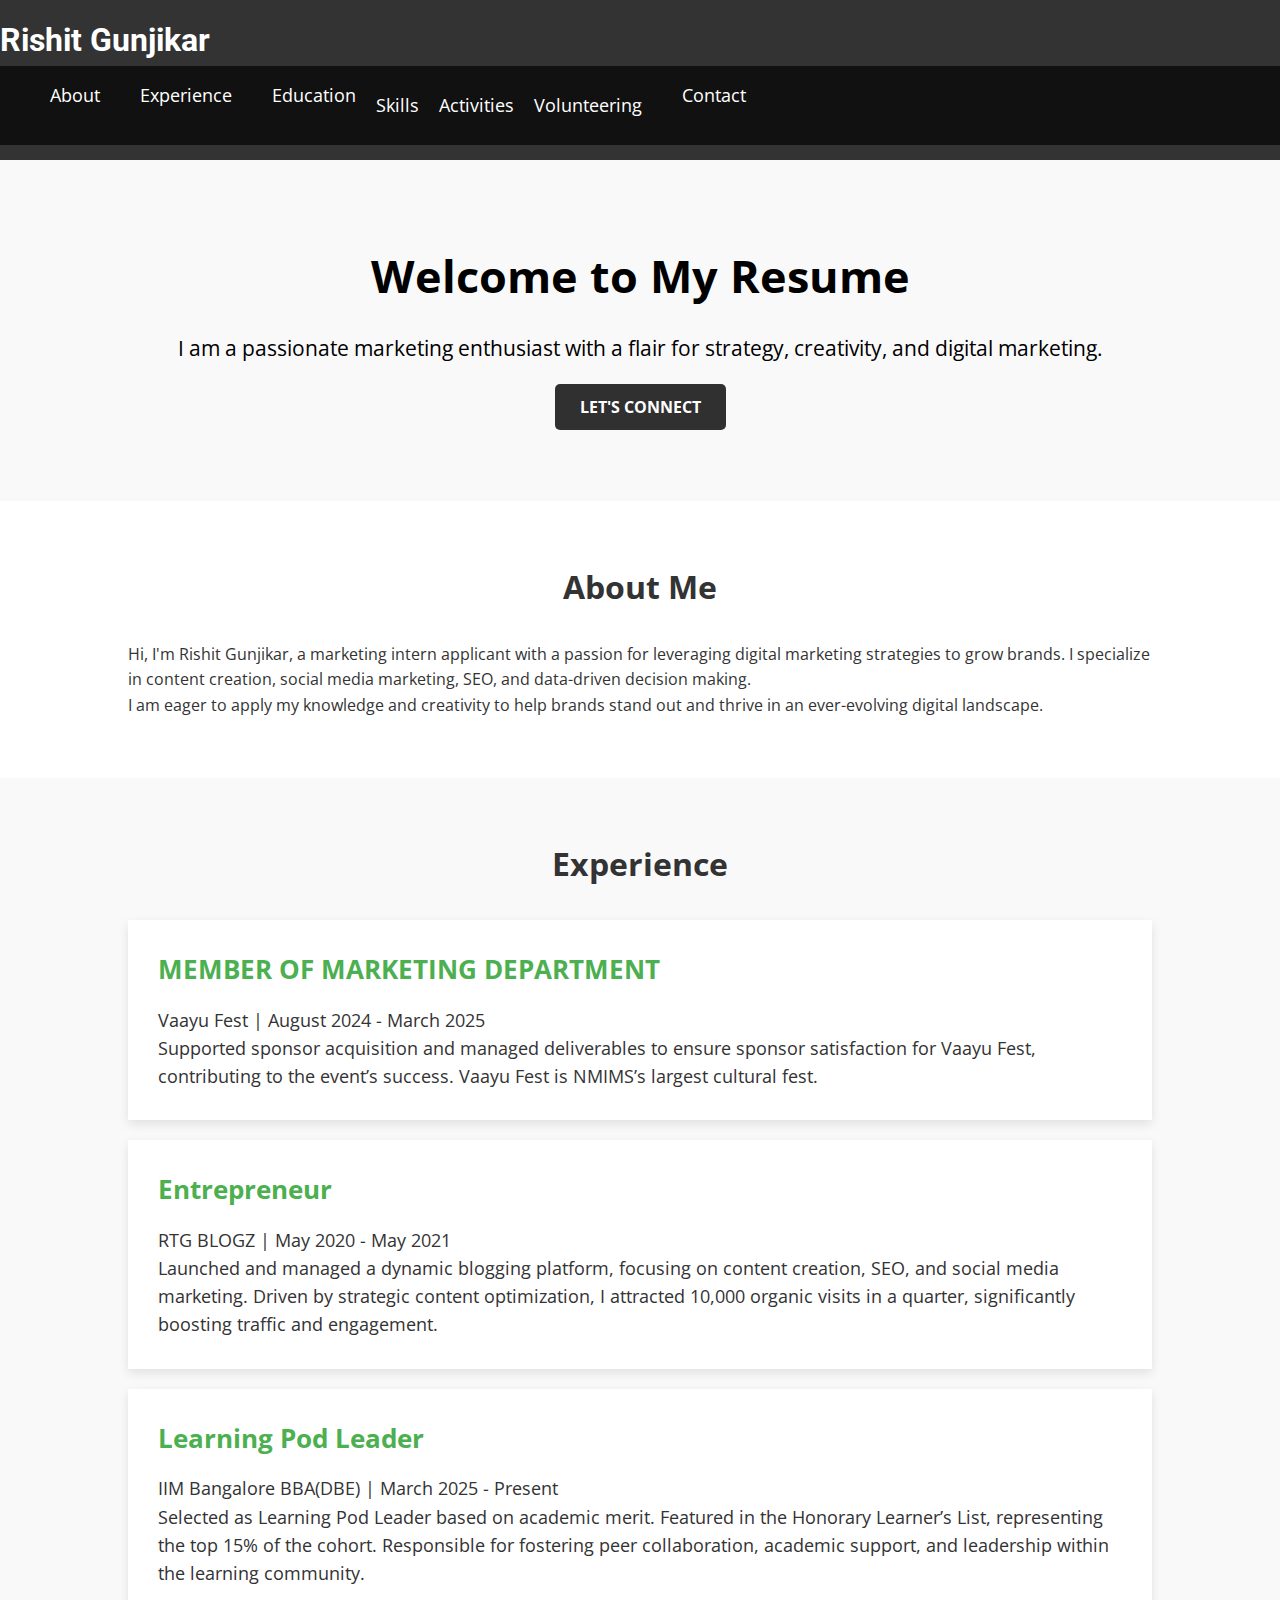
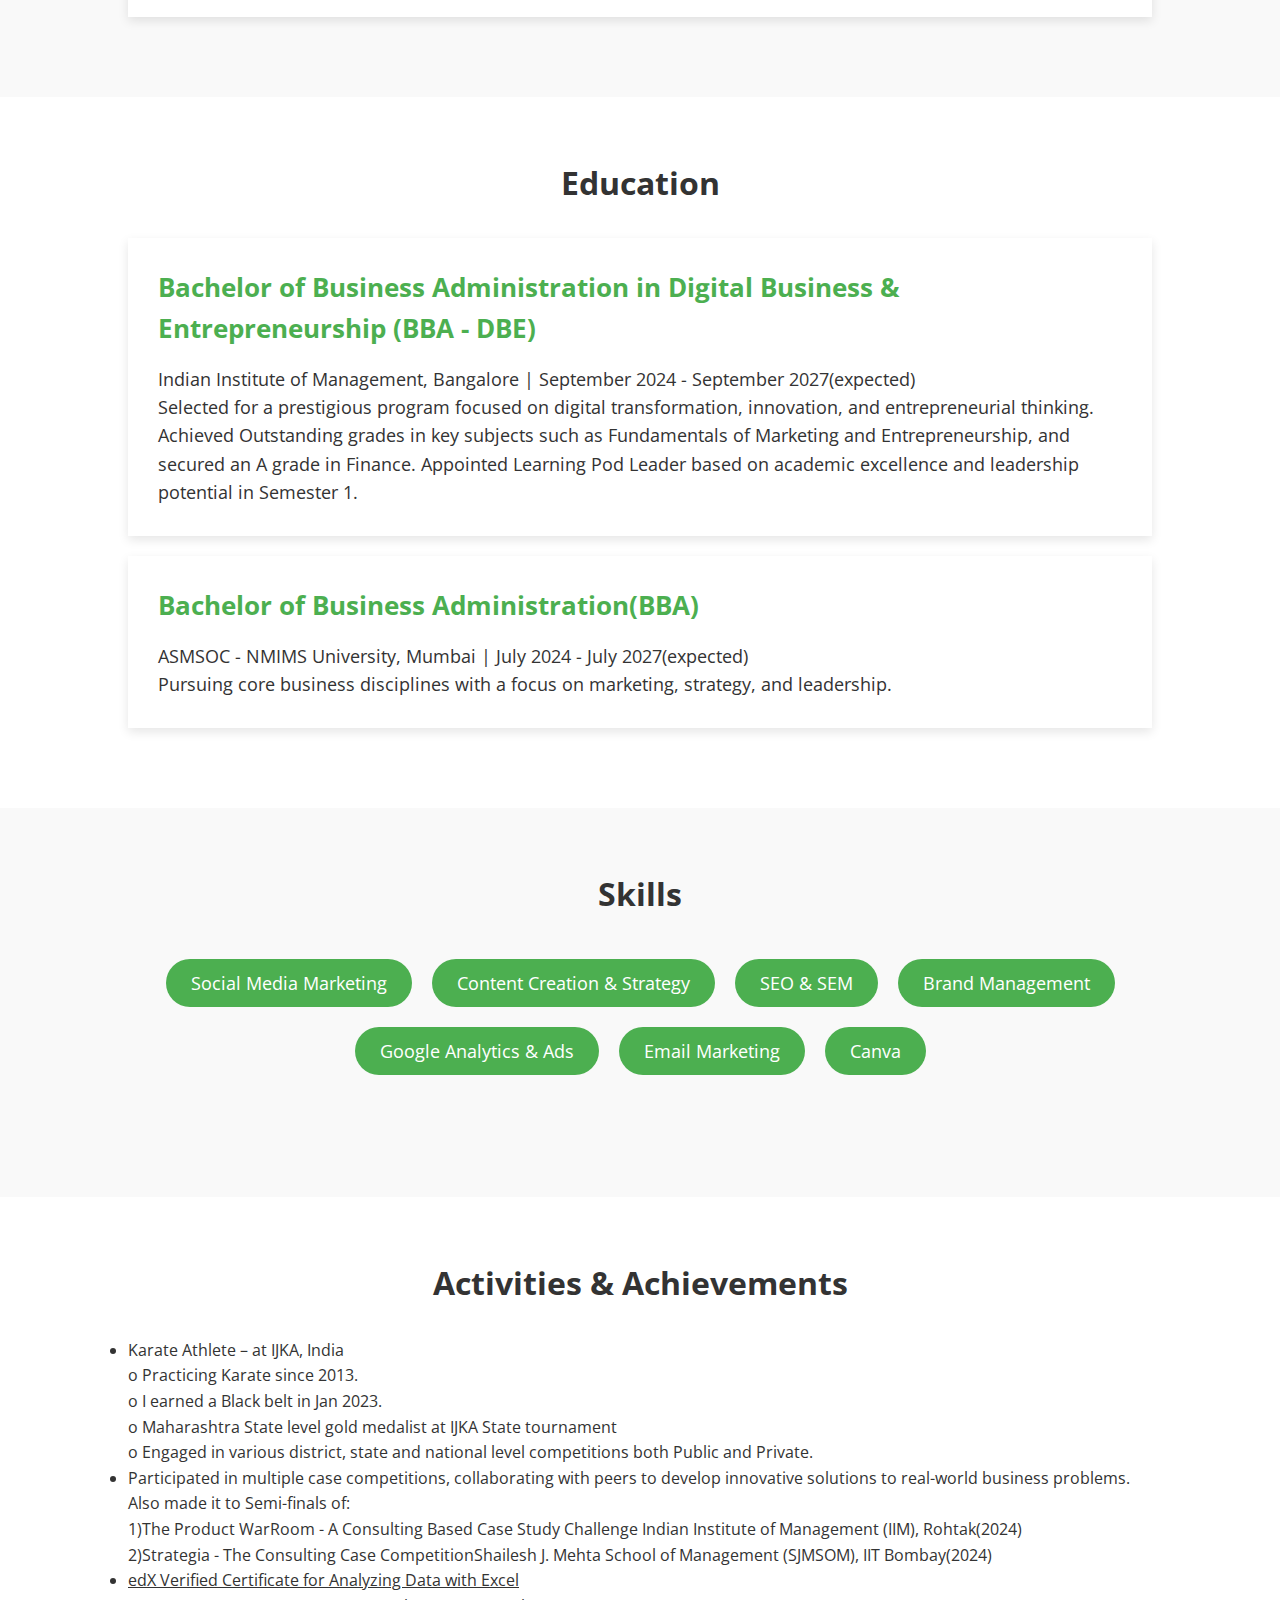
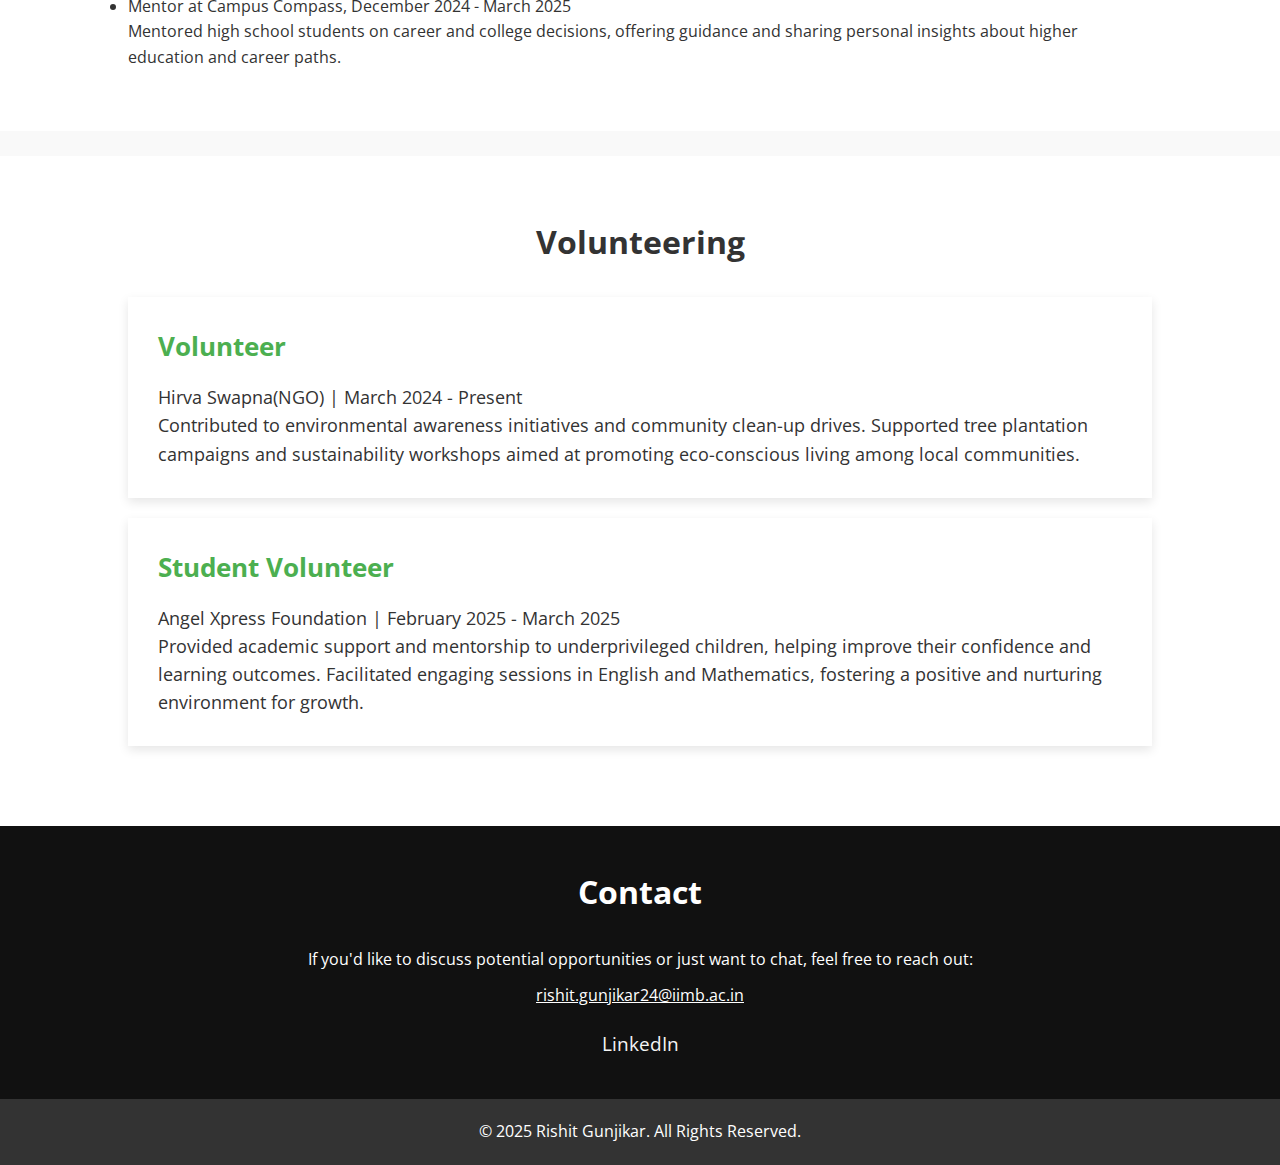
==== index.html @ afe894a4 "Update index.html" ====
<!DOCTYPE html>
<html lang="en">
<head>
    <meta charset="UTF-8">
    <meta name="viewport" content="width=device-width, initial-scale=1.0">
    <title>Rishit Gunjikar - Marketing Intern Applicant</title>
    <link href="https://fonts.googleapis.com/css2?family=Roboto:wght@700&family=Open+Sans:wght@400&display=swap" rel="stylesheet">
    <link rel="stylesheet" href="styles.css">
    <meta name="description" content="A passionate and creative marketing intern applicant with a flair for innovative marketing strategies.">
</head>
<body>
 <header>
  <div class="logo">
    <h1>Rishit Gunjikar</h1>
  </div>
  <nav>
    <ul id="nav-links">
      <li><a href="#about">About</a></li>
      <li><a href="#experience">Experience</a></li>
      <li><a href="#education">Education</a></li>
<a href="#skills">Skills</a>
                <a href="#activities">Activities</a>
                <a href="#volunteering">Volunteering</a>

      <li><a href="#contact">Contact</a></li>
    </ul>
    <div class="hamburger-menu" id="hamburger-icon">
      <span>&#9776;</span> <!-- Hamburger icon -->
    </div>
  </nav>
</header>




    <section id="hero">
        <div class="hero-content">
            <h2>Welcome to My Resume</h2>
            <p>I am a passionate marketing enthusiast with a flair for strategy, creativity, and digital marketing.</p>
            <a href="#contact" class="cta-btn">Let's Connect</a>
        </div>
    </section>

    <section id="about">
        <div class="container">
            <h2>About Me</h2>
            <p>
                Hi, I'm Rishit Gunjikar, a marketing intern applicant with a passion for leveraging digital marketing strategies to grow brands. I specialize in content creation, social media marketing, SEO, and data-driven decision making.
            </p>
            <p>
                I am eager to apply my knowledge and creativity to help brands stand out and thrive in an ever-evolving digital landscape.
            </p>
        </div>
    </section>

    <section id="experience">
        <div class="container">
            <h2>Experience</h2>
            <div class="card">
                <h3>MEMBER OF MARKETING DEPARTMENT</h3>
                <p>Vaayu Fest | August 2024 - March 2025</p>
                <p>
                    Supported sponsor acquisition and managed deliverables to ensure sponsor satisfaction for Vaayu Fest, contributing to the event’s success. Vaayu Fest is NMIMS’s largest cultural fest.
                </p>
            </div>
            <div class="card">
                <h3>Entrepreneur</h3>
                <p>RTG BLOGZ | May 2020 - May 2021</p>
                <p>
                   Launched and managed a dynamic blogging platform, focusing on content creation, SEO, and social media marketing. Driven by strategic content optimization, I attracted 10,000 organic visits in a quarter, significantly boosting traffic and engagement.
                </p>
            </div>
            <div class="card">
                <h3>Learning Pod Leader</h3>
                <p>IIM Bangalore BBA(DBE) | March 2025 - Present</p>
                <p>
                    Selected as Learning Pod Leader based on academic merit. Featured in the Honorary Learner’s List, representing the top 15% of the cohort. Responsible for fostering peer collaboration, academic support, and leadership within the learning community.
                </p>
            </div>
        </div>
    </section>

    <section id="education">
        <div class="container">
            <h2>Education</h2>
            <div class="card">
                <h3>Bachelor of Business Administration in Digital Business & Entrepreneurship (BBA - DBE)</h3>
                <p>Indian Institute of Management, Bangalore | September 2024 - September 2027(expected)</p>
                <p>Selected for a prestigious program focused on digital transformation, innovation, and entrepreneurial thinking. Achieved Outstanding grades in key subjects such as Fundamentals of Marketing and Entrepreneurship, and secured an A grade in Finance. Appointed Learning Pod Leader based on academic excellence and leadership potential in Semester 1.</p>
            </div>
            <div class="card">
                <h3>Bachelor of Business Administration(BBA)</h3>
                <p>ASMSOC - NMIMS University, Mumbai | July 2024 - July 2027(expected)</p>
                <p>Pursuing core business disciplines with a focus on marketing, strategy, and leadership.</p>
            </div>
        </div>
    </section>

    <section id="skills">
        <div class="container">
            <h2>Skills</h2>
            <ul>
                <li>Social Media Marketing</li>
                <li>Content Creation & Strategy</li>
                <li>SEO & SEM</li>
                <li>Brand Management</li>
                <li>Google Analytics & Ads</li>
                <li>Email Marketing</li>
                <li>Canva</li>
            </ul>
        </div>
    </section>
<BR>
<br>
    <section id="activities">
        <div class="container">
            <h2>Activities & Achievements</h2>
            <ul>
                <li>
	Karate Athlete – at IJKA, India<BR>
o	Practicing Karate since 2013.<BR>
o	I earned a Black belt in Jan 2023.<BR>
o	Maharashtra State level gold medalist at IJKA State tournament<BR>
o	Engaged in various district, state and national level competitions both Public and Private.<BR>
</li>
                <li>
Participated in multiple case competitions, collaborating with peers to develop innovative solutions to real-world business problems. Also made it to Semi-finals of:<br>
1)The Product WarRoom - A Consulting Based Case Study Challenge Indian Institute of Management (IIM), Rohtak(2024)<br>
2)Strategia - The Consulting Case CompetitionShailesh J. Mehta School of Management (SJMSOM), IIT Bombay(2024)<br>

</li>
                <li><u><a href="https://courses.edx.org/certificates/569cf0d1207a432781a00d6f2a64f81c">
edX Verified Certificate for Analyzing Data with Excel</a></u></li>
                <li>Mentor at Campus Compass, December 2024 - March 2025<br>
Mentored high school students on career and college decisions, offering guidance and sharing personal insights about higher education and career paths.</li>
            </ul>
        </div>
    </section>
<BR>
    <section id="volunteering">
        <div class="container">
            <h2>Volunteering</h2>
            <div class="card">
                <h3>Volunteer</h3>
                <p>Hirva Swapna(NGO) | March 2024 - Present</p>
                <p>
Contributed to environmental awareness initiatives and community clean-up drives. Supported tree plantation campaigns and sustainability workshops aimed at promoting eco-conscious living among local communities.
                </p>
            </div>
            <div class="card">
                <h3>Student Volunteer</h3>
                <p>Angel Xpress Foundation | February 2025 - March 2025</p>
                <p>
                    Provided academic support and mentorship to underprivileged children, helping improve their confidence and learning outcomes. Facilitated engaging sessions in English and Mathematics, fostering a positive and nurturing environment for growth.
                </p>
            </div>
        </div>
    </section>

    <section id="contact">
        <div class="container">
            <h2>Contact</h2>
            <p>If you'd like to discuss potential opportunities or just want to chat, feel free to reach out:</p>
            <p><u><a href="mailto:rishit.gunjikar24@iimb.ac.in">rishit.gunjikar24@iimb.ac.in</a></u></p>
            <div class="social-links">
                <a href="https://in.linkedin.com/in/rishit-gunjikar-49a0b229a" target="_blank">LinkedIn</a>
            </div>
        </div>
    </section>

    <footer>
        <div class="container">
            <p>&copy; 2025 Rishit Gunjikar. All Rights Reserved.</p>
        </div>
    </footer>
</body>
</html>
<script>
  const hamburgerIcon = document.getElementById("hamburger-icon");
  const navLinks = document.getElementById("nav-links");

  hamburgerIcon.addEventListener("click", () => {
    navLinks.classList.toggle("show");
  });
</script>
---- styles.css ----
/* Global Styles */
* {
    margin: 0;
    padding: 0;
    box-sizing: border-box;
}

body {
    font-family: 'Open Sans', sans-serif;
    background-color: #f9f9f9;
    color: #333;
    line-height: 1.6;
}

a {
    color: inherit;
    text-decoration: none;
}

.container {
    width: 80%;
    margin: 0 auto;
}

/* Navbar */
header {
position: sticky;
top: 0;
    background-color: #333;
    padding: 15px 0;
    color: White;
}

header .container {
    display: flex;
    justify-content: space-between;
    align-items: center;
}

header h1 {
    font-family: 'Roboto', sans-serif;
    font-weight: 700;
    font-size: 2rem;
}

/* Base Styles for Navbar */
nav {
  display: flex;
  justify-content: space-between;
  align-items: center;
  background-color: #111; /* Dark background for the navbar */
  padding: 15px 20px;
}

nav .logo {
  font-size: 24px;
  color: white;
}

nav ul {
  display: flex;
  list-style: none;
  padding: 0;
}

nav li {
  margin-left: 20px;
}

nav a {
  color: white;
  text-decoration: none;
  font-size: 18px;
  padding: 10px;
}

/* Hide menu items on mobile by default */
nav ul {
  display: flex;
}

#hamburger-icon {
  display: none; /* Hidden by default */
  cursor: pointer;
  position: absolute; /* Position it absolutely within the nav */
  right: 20px; /* Move it to the right */
}

#hamburger-icon span {
  font-size: 30px;
  color: white;
}

/* Mobile Responsive Styles */
@media (max-width: 768px) {
  /* Hide the normal navbar on small screens */
  nav ul {
    display: none;
    width: 100%;
    text-align: center;
    flex-direction: column;
    background-color: #111; /* Dark background for the menu */
    padding-top: 10px;
    position: absolute; /* Position it absolutely to take over the full width */
    top: 60px; /* Position below the navbar */
    left: 0;
  }

  /* Show the hamburger menu icon on small screens */
  #hamburger-icon {
    display: block; /* Show the hamburger icon */
  }

  /* When the hamburger menu is clicked, show the nav items */
  nav ul.show {
    display: flex;
  }

  nav li {
    margin-left: 0; /* Remove left margin */
    margin-bottom: 10px; /* Add space between items */
  }

  nav a {
    font-size: 20px;
    padding: 15px 0; /* Better touch interaction padding */
  }
}
/* Hero Section */
#hero {
    background: url('https://via.placeholder.com/1920x600') center/cover no-repeat;
    color: black;
    text-align: center;
    padding: 80px 0;
}

#hero .hero-content h2 {
    font-size: 2.8rem;
    margin-bottom: 20px;
}

#hero .hero-content p {
    font-size: 1.3rem;
    margin-bottom: 30px;
}

.cta-btn {
    padding: 12px 25px;
    background-color: #303030;
    color: white;
    font-weight: bold;
    text-transform: uppercase;
    border-radius: 5px;
    transition: background-color 0.3s ease;
}

.cta-btn:hover {
    background-color: #45a049;
}

/* Sections */
section {
    padding: 60px 0;
    background-color: #fff;
}

section:nth-child(even) {
    background-color: #f9f9f9;
}

h2 {
    font-size: 2rem;
    text-align: center;
    margin-bottom: 30px;
}

/* Card Styles */
.card {
    background-color: #fff;
    margin: 20px 0;
    padding: 30px;
    box-shadow: 0 4px 10px rgba(0, 0, 0, 0.1);
    transition: box-shadow 0.3s ease, transform 0.3s ease;
}

.card:hover {
    box-shadow: 0 8px 15px rgba(0, 0, 0, 0.2);
    transform: translateY(-10px);
}

.card h3 {
    color: #4CAF50;
    font-size: 1.6rem;
    margin-bottom: 15px;
}

.card p {
    font-size: 1.1rem;
}

/* Skills Section */
#skills ul {
    list-style: none;
    display: flex;
    flex-wrap: wrap;
    justify-content: center;
}

#skills ul li {
    background-color: #4CAF50;
    color: white;
    padding: 10px 25px;
    margin: 10px;
    border-radius: 25px;
    font-size: 1.1rem;
    transition: transform 0.3s ease;
}

#skills ul li:hover {
    transform: scale(1.1);
}
#contact {
  background: #111;
  padding: 40px 20px;
  text-align: center;
  color: white;
}

#contact p {
  margin: 10px 0;
}

/* Social Media Links */
.social-links {
    margin-top: 20px;
}

.social-links a {
    margin: 0 15px;
    font-size: 1.2rem;
    color: #F5F5F5;
    transition: color 0.3s ease;
}

.social-links a:hover {
    color: #4CAF50;
}

/* Footer */
footer {
    background-color: #333;
    color: white;
    text-align: center;
    padding: 20px;
}
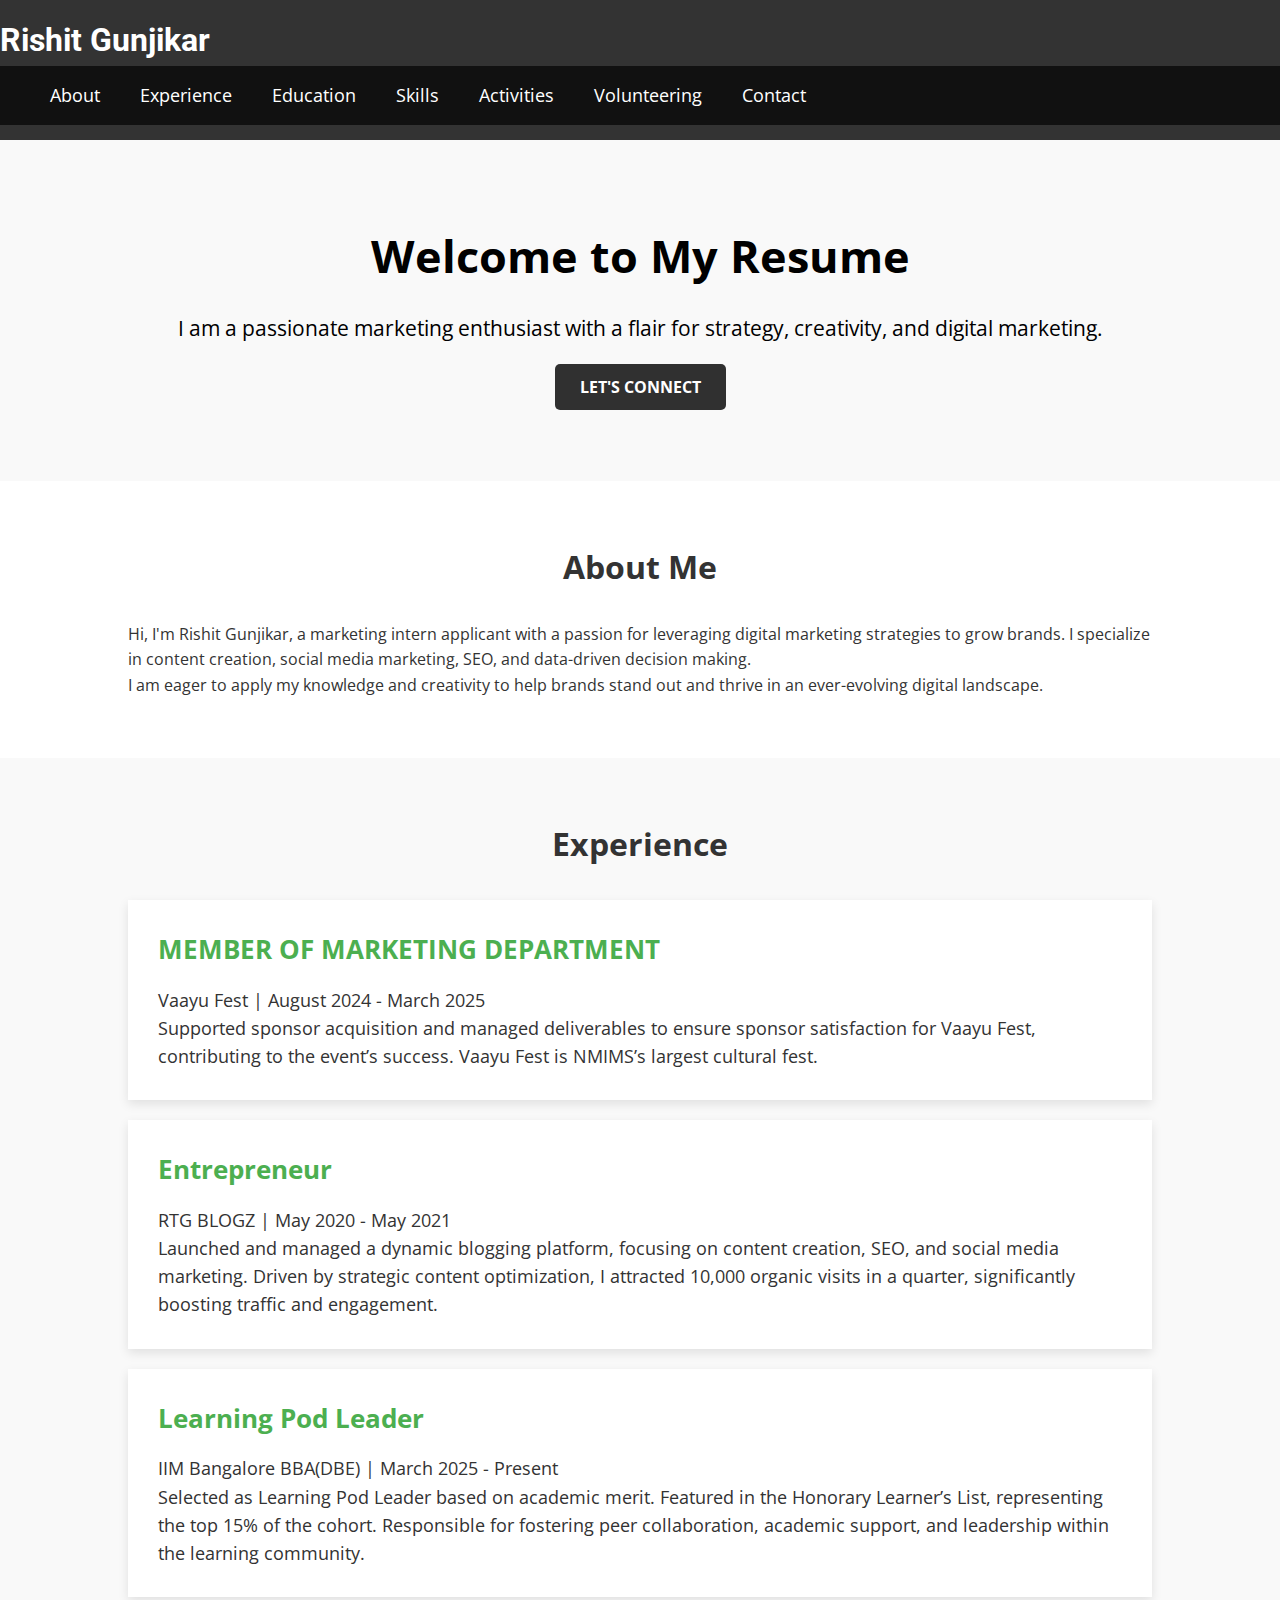
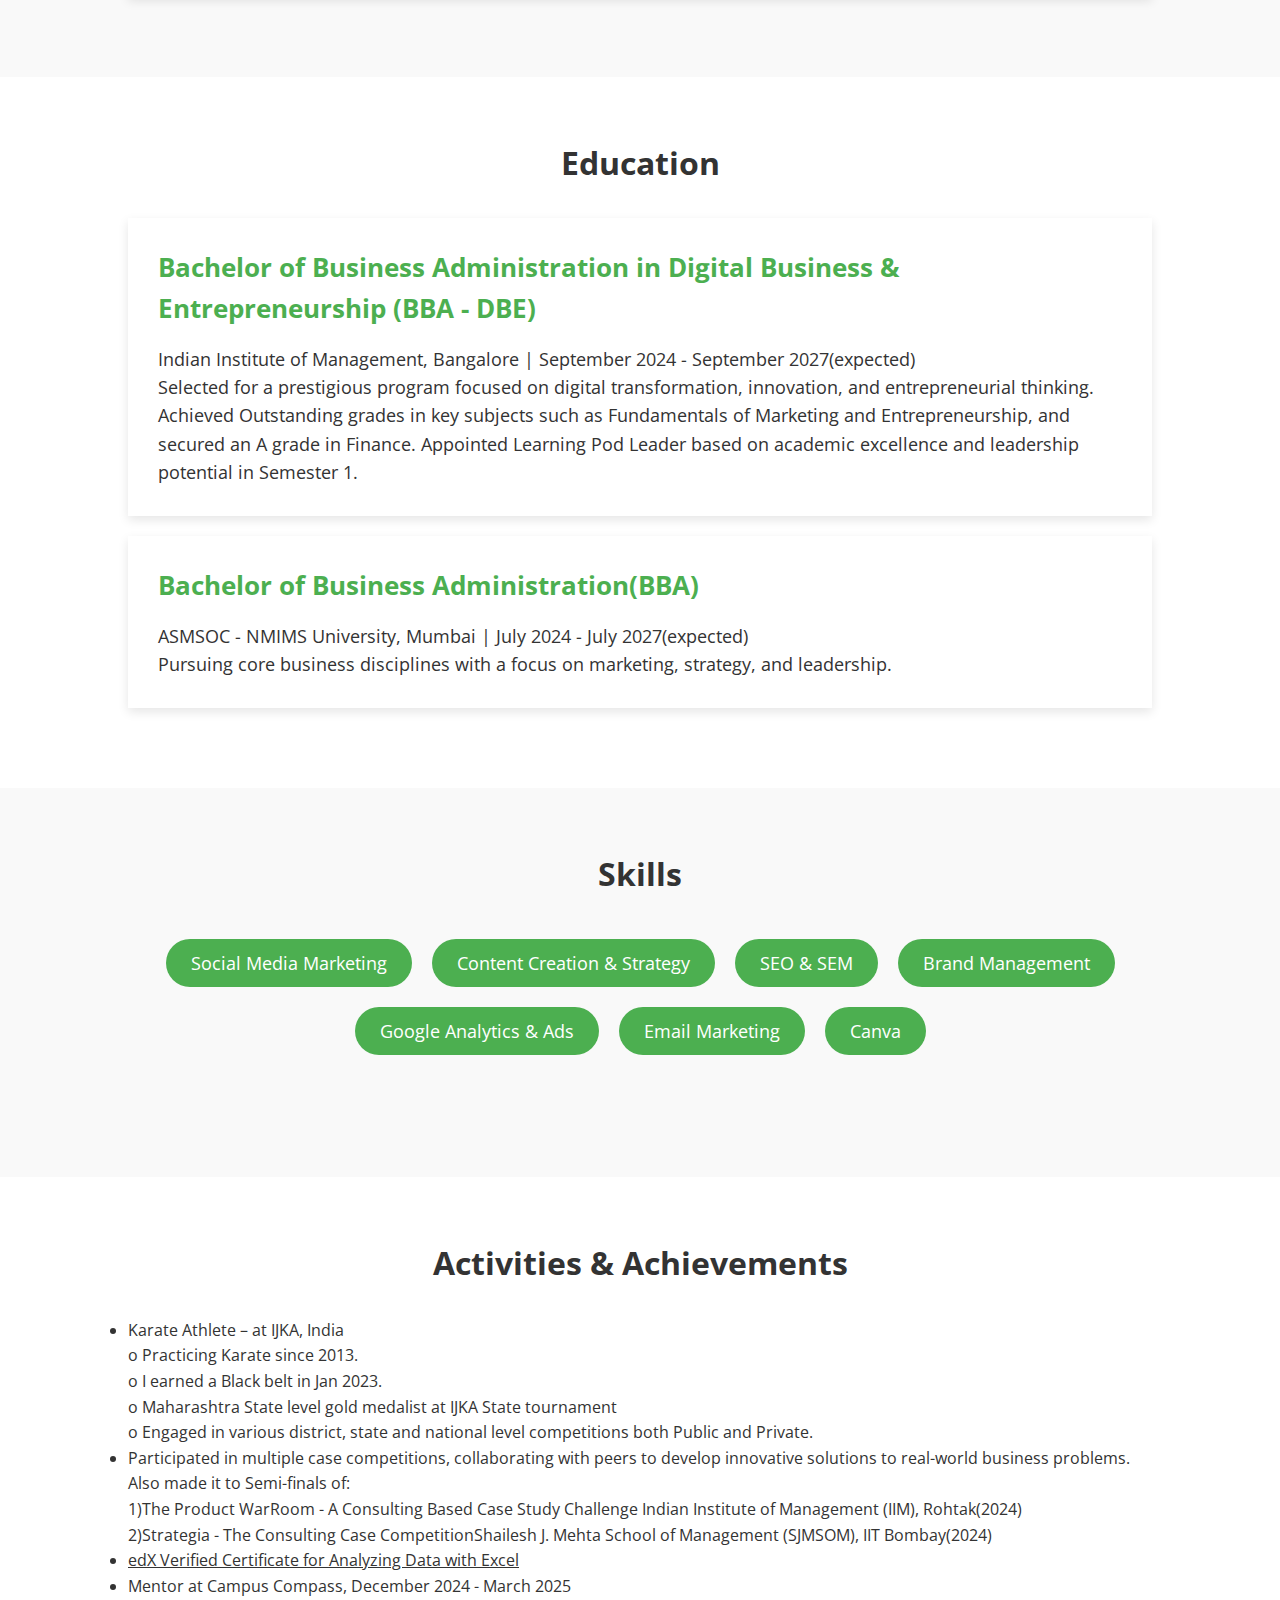
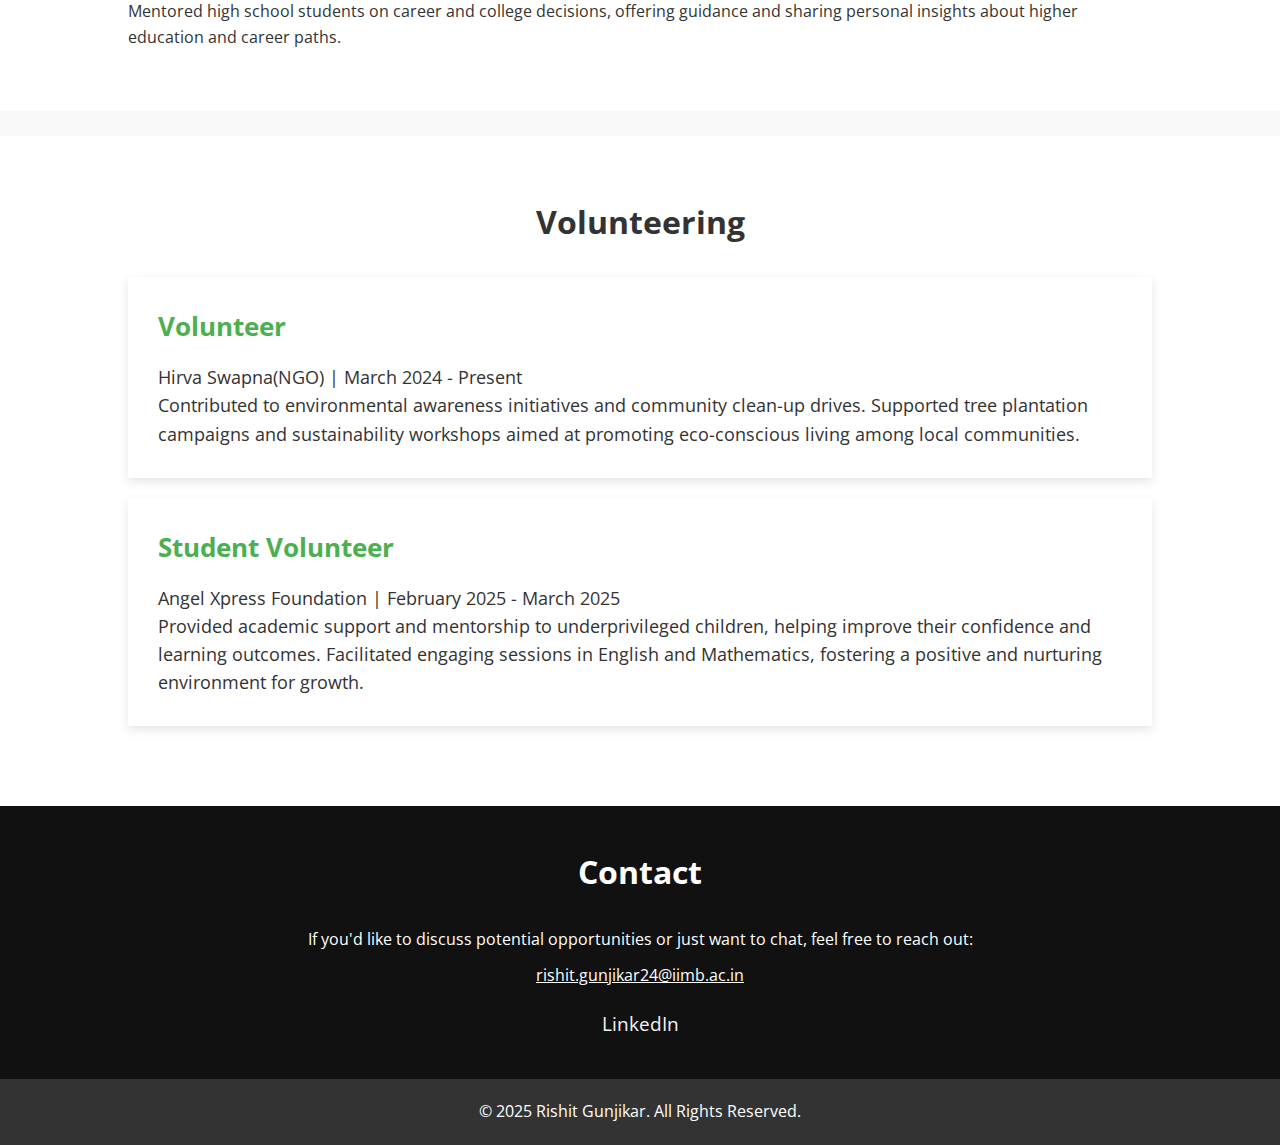
==== commit 3de5c01e: "Update index.html" ====
--- a/index.html
+++ b/index.html
@@ -18,10 +18,9 @@
       <li><a href="#about">About</a></li>
       <li><a href="#experience">Experience</a></li>
       <li><a href="#education">Education</a></li>
-<a href="#skills">Skills</a>
-                <a href="#activities">Activities</a>
-                <a href="#volunteering">Volunteering</a>
-
+      <li><a href="#skills">Skills</a></li>
+      <li><a href="#activities">Activities</a></li>
+      <li><a href="#volunteering">Volunteering</a></li>
       <li><a href="#contact">Contact</a></li>
     </ul>
     <div class="hamburger-menu" id="hamburger-icon">
--- a/styles.css
+++ b/styles.css
@@ -61,6 +61,7 @@
   display: flex;
   list-style: none;
   padding: 0;
+  margin-left: 0; /* Make sure it's not offset */
 }
 
 nav li {
@@ -82,8 +83,8 @@
 #hamburger-icon {
   display: none; /* Hidden by default */
   cursor: pointer;
-  position: absolute; /* Position it absolutely within the nav */
-  right: 20px; /* Move it to the right */
+  position: absolute; /* Position it absolutely */
+  right: 20px; /* Right-aligned */
 }
 
 #hamburger-icon span {
@@ -95,20 +96,20 @@
 @media (max-width: 768px) {
   /* Hide the normal navbar on small screens */
   nav ul {
-    display: none;
+    display: none; /* Hide the links by default */
     width: 100%;
     text-align: center;
     flex-direction: column;
-    background-color: #111; /* Dark background for the menu */
+    background-color: #111;
     padding-top: 10px;
-    position: absolute; /* Position it absolutely to take over the full width */
+    position: absolute;
     top: 60px; /* Position below the navbar */
     left: 0;
   }
 
   /* Show the hamburger menu icon on small screens */
   #hamburger-icon {
-    display: block; /* Show the hamburger icon */
+    display: block; /* Show hamburger icon on mobile */
   }
 
   /* When the hamburger menu is clicked, show the nav items */
@@ -117,13 +118,13 @@
   }
 
   nav li {
-    margin-left: 0; /* Remove left margin */
+    margin-left: 0;
     margin-bottom: 10px; /* Add space between items */
   }
 
   nav a {
     font-size: 20px;
-    padding: 15px 0; /* Better touch interaction padding */
+    padding: 15px 0;
   }
 }
 /* Hero Section */
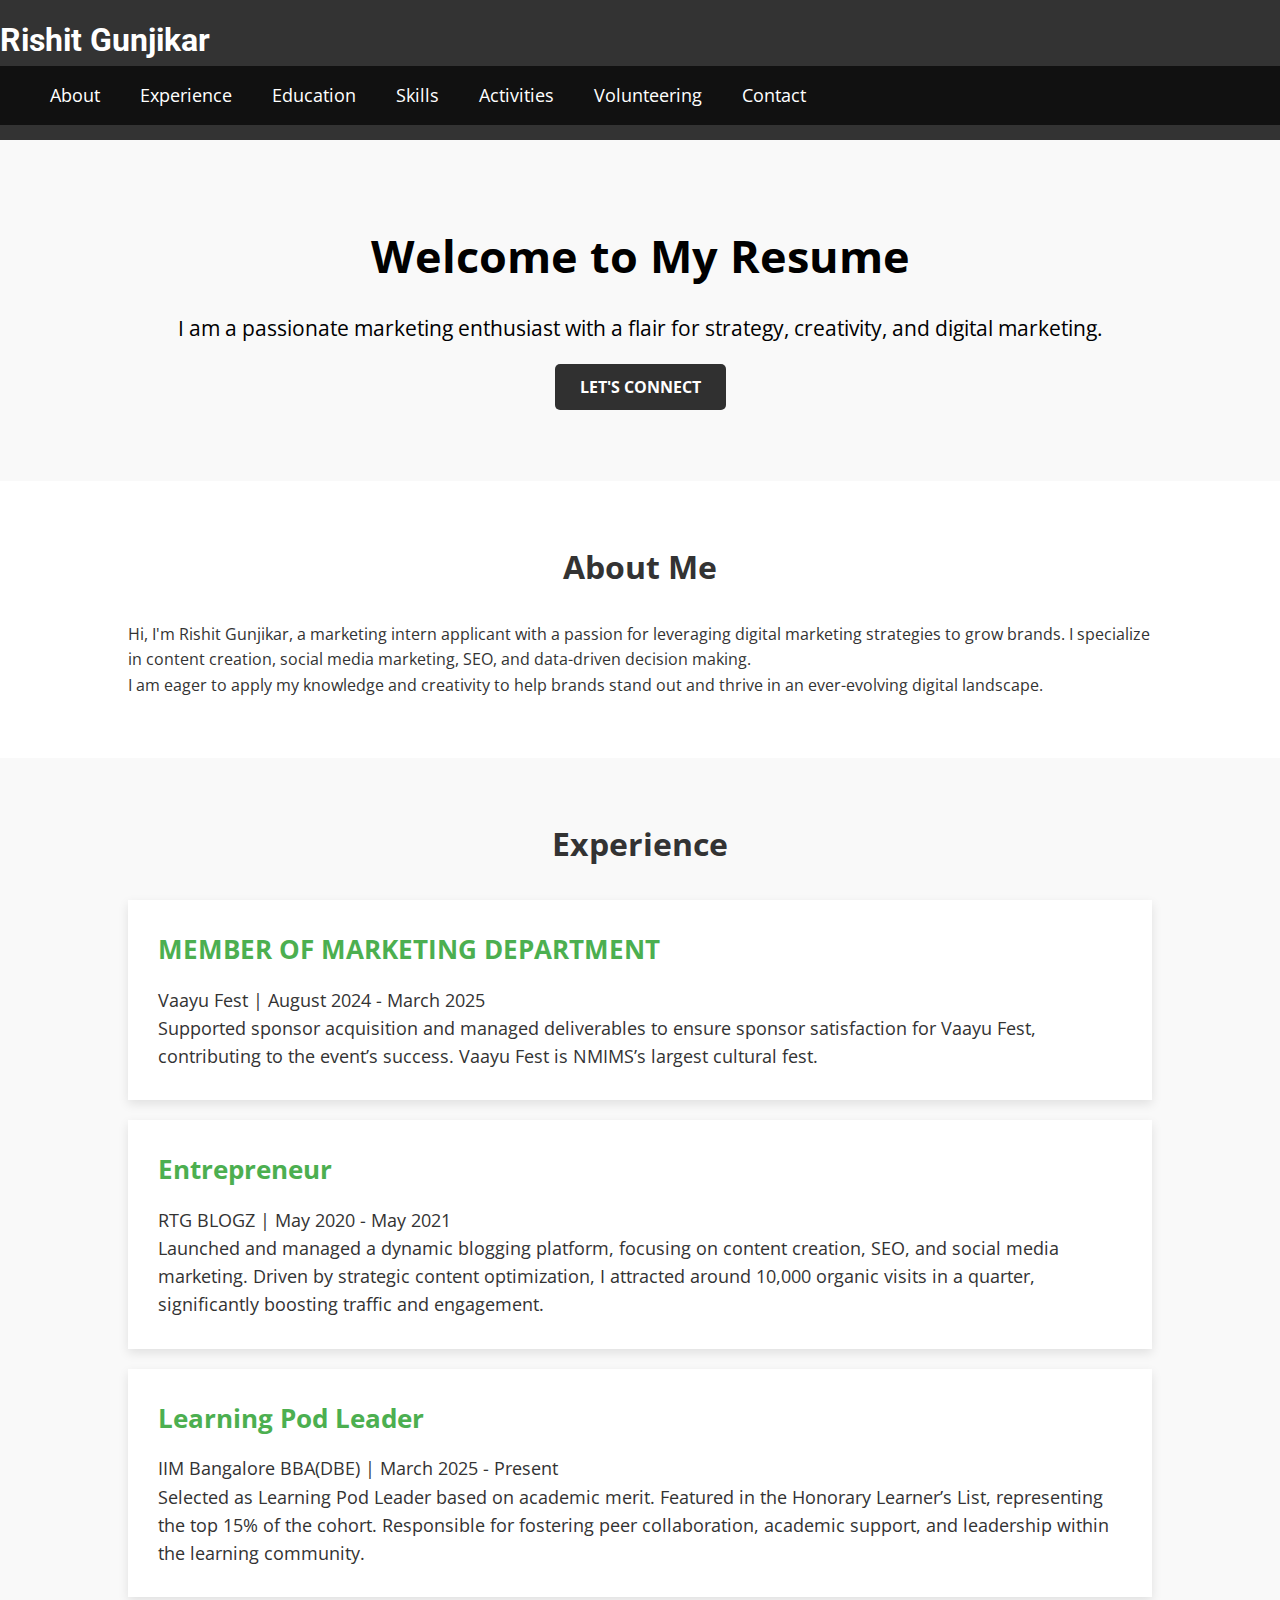
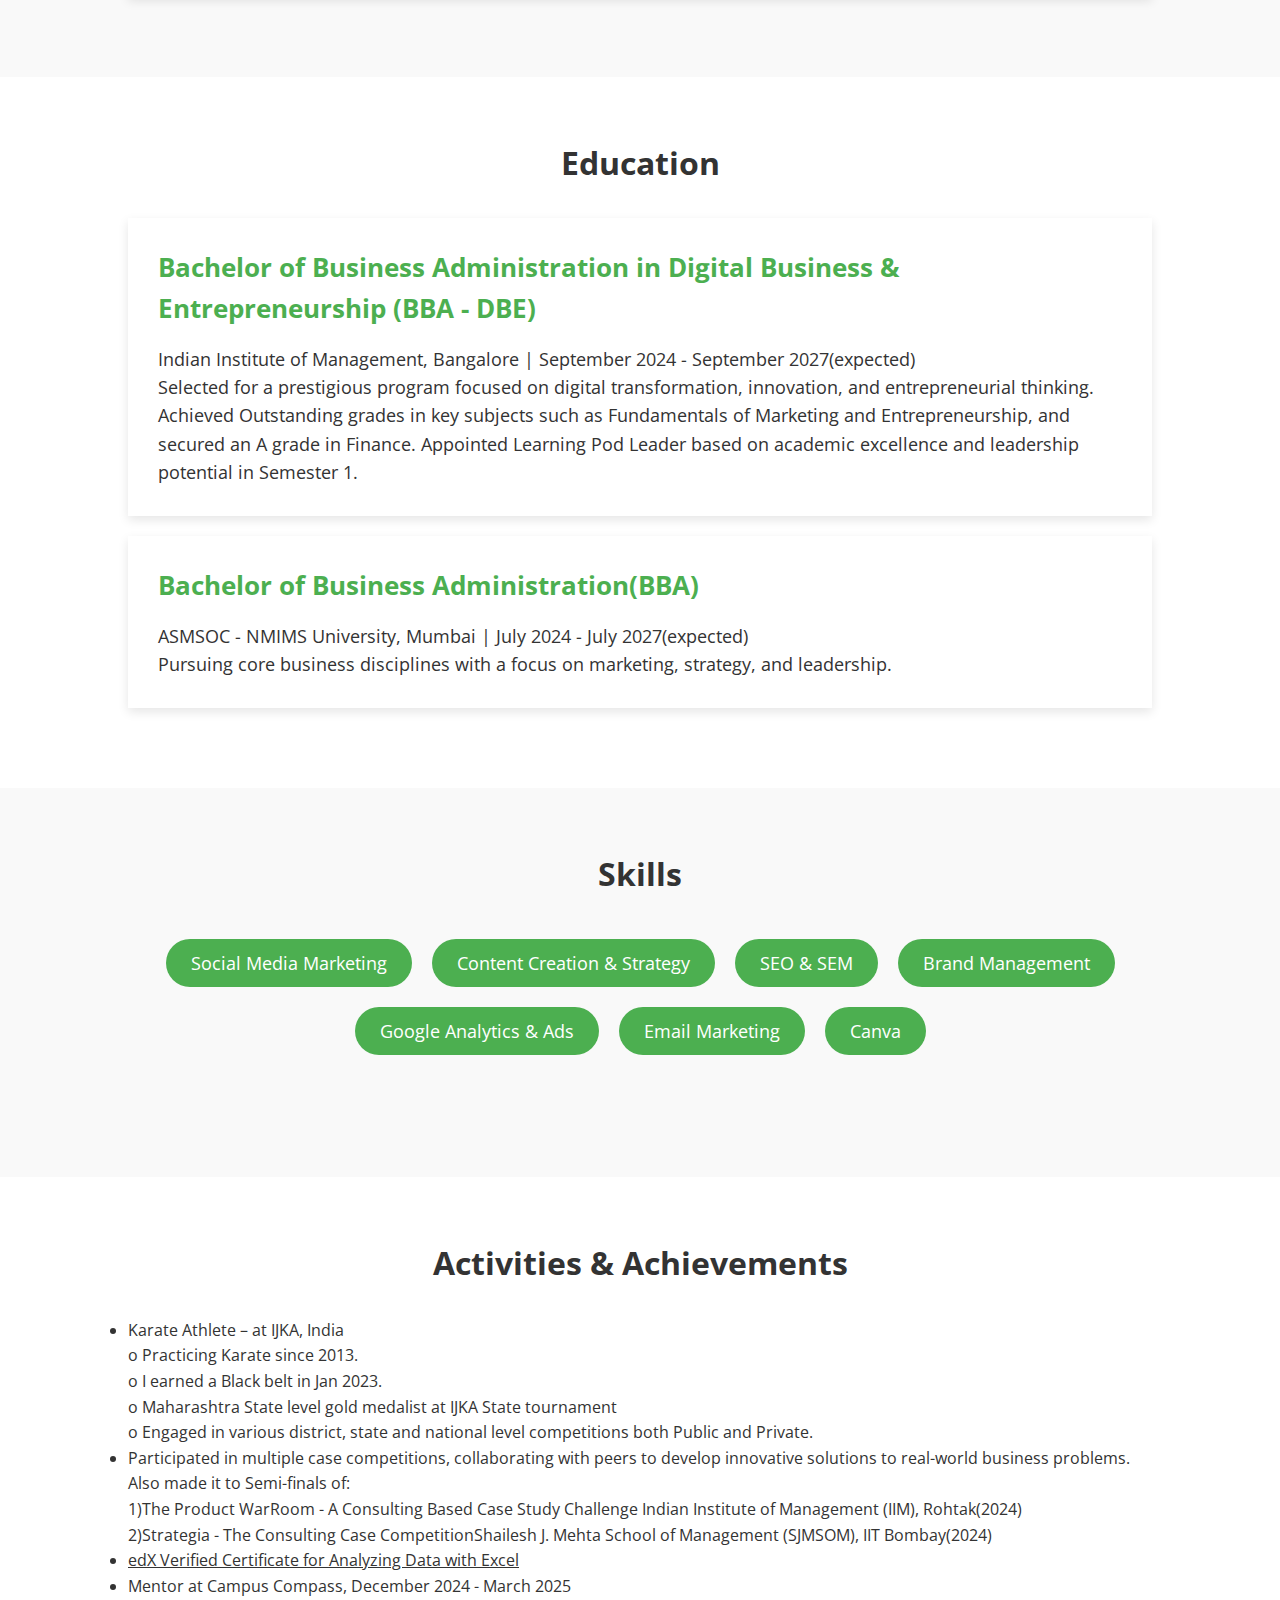
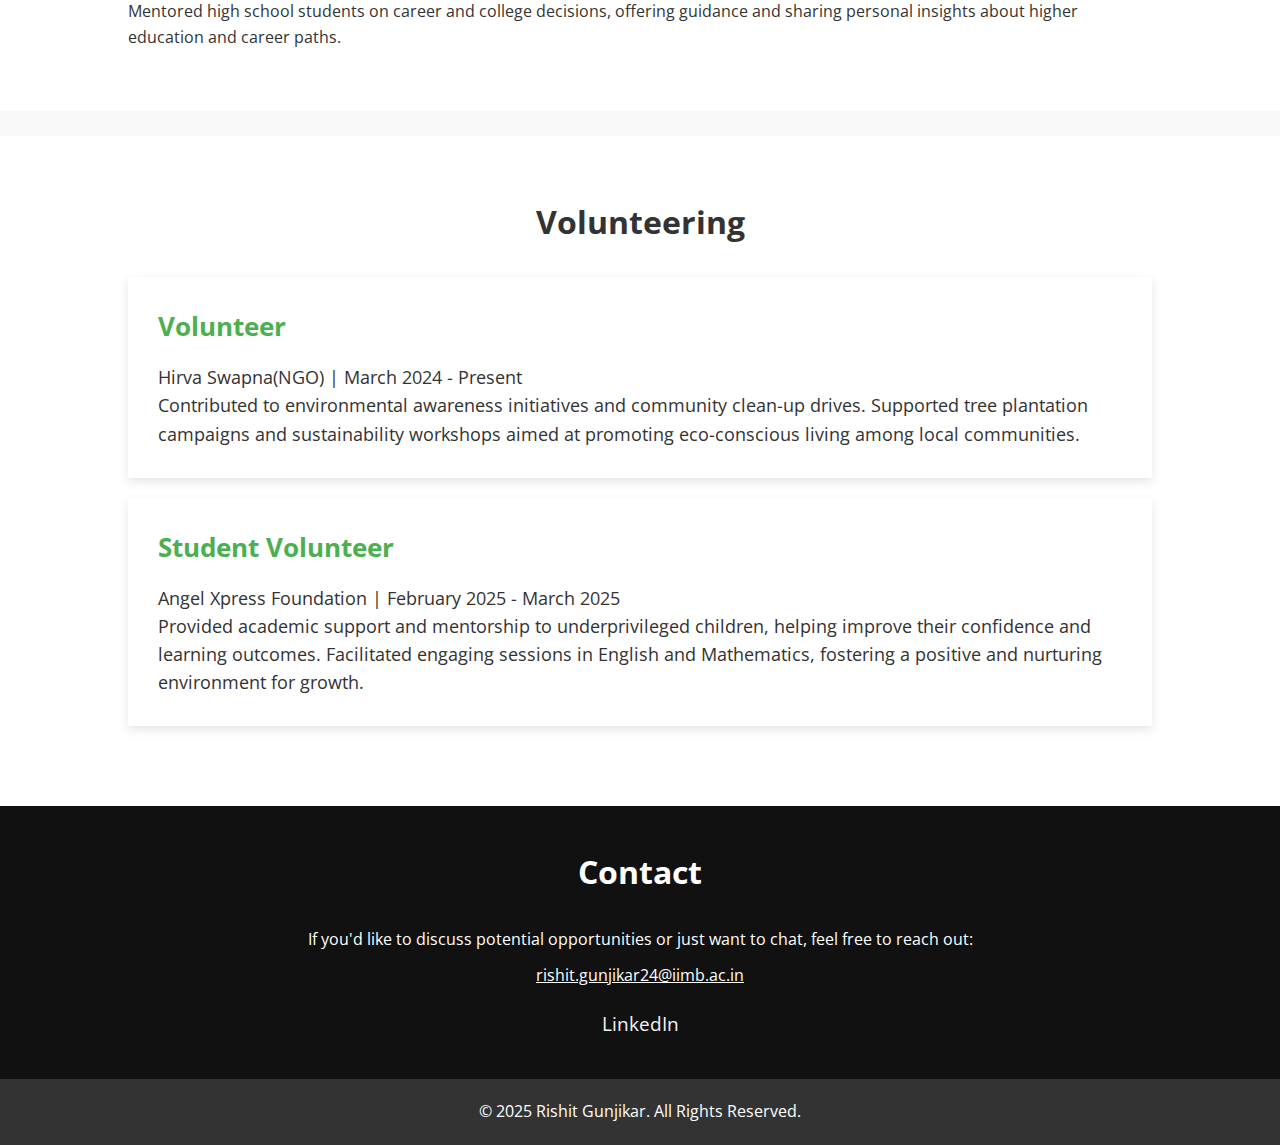
==== commit efe8ea0e: "Update index.html" ====
--- a/index.html
+++ b/index.html
@@ -66,7 +66,7 @@
                 <h3>Entrepreneur</h3>
                 <p>RTG BLOGZ | May 2020 - May 2021</p>
                 <p>
-                   Launched and managed a dynamic blogging platform, focusing on content creation, SEO, and social media marketing. Driven by strategic content optimization, I attracted 10,000 organic visits in a quarter, significantly boosting traffic and engagement.
+                   Launched and managed a dynamic blogging platform, focusing on content creation, SEO, and social media marketing. Driven by strategic content optimization, I attracted around 10,000 organic visits in a quarter, significantly boosting traffic and engagement.
                 </p>
             </div>
             <div class="card">
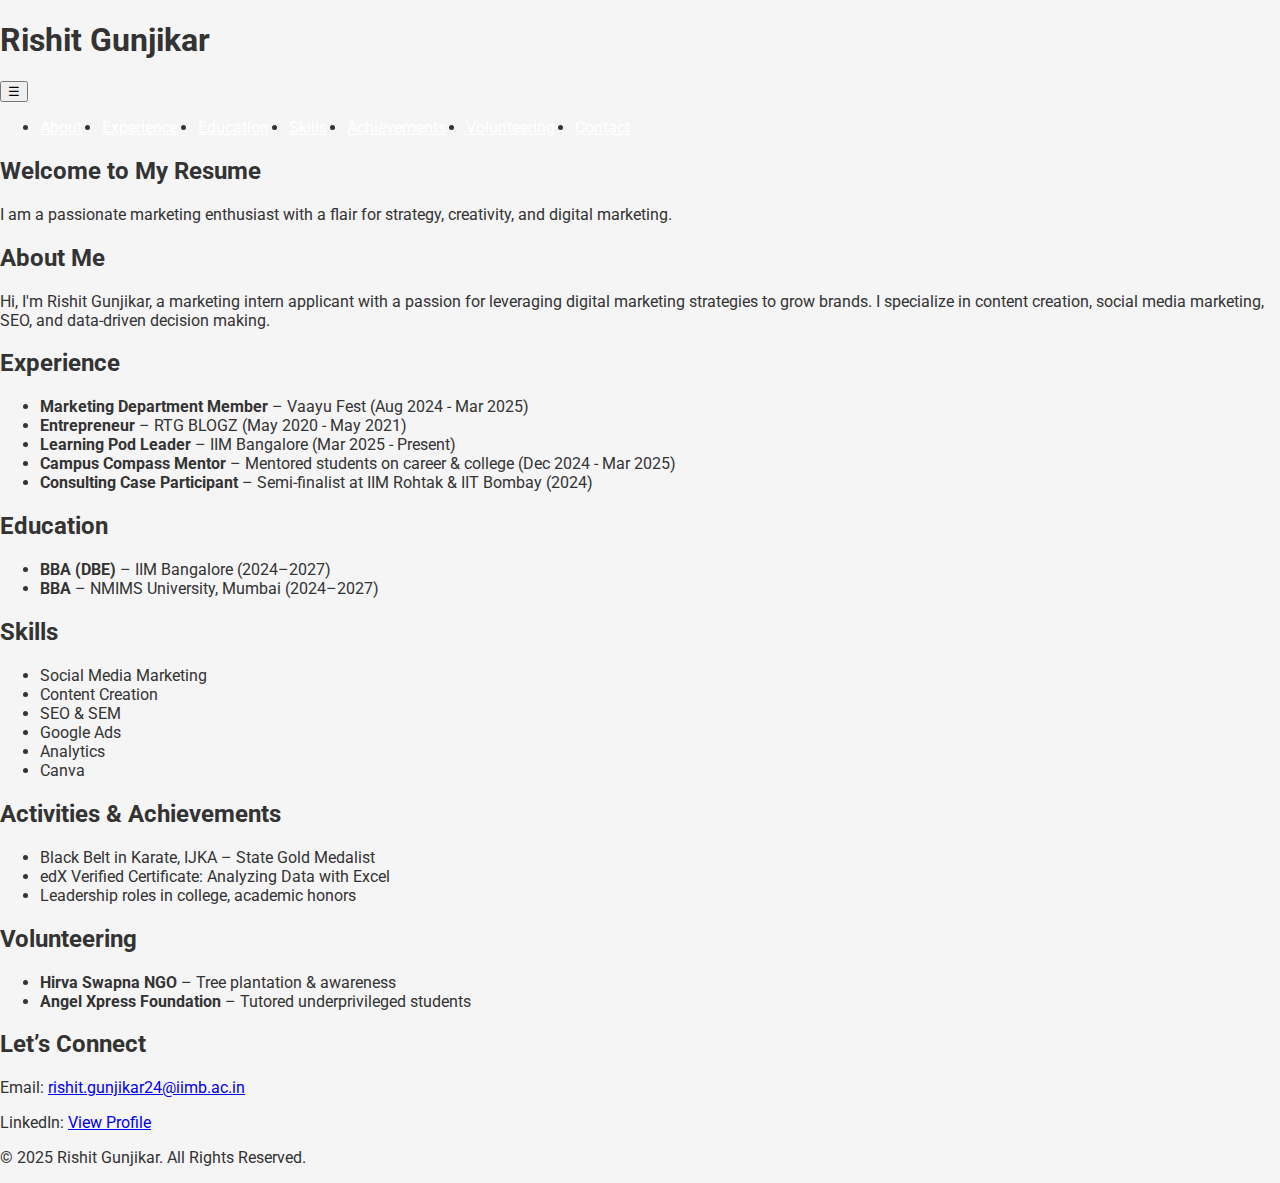
==== commit 35708a30: "Update index.html" ====
--- a/index.html
+++ b/index.html
@@ -1,184 +1,95 @@
 <!DOCTYPE html>
 <html lang="en">
 <head>
-    <meta charset="UTF-8">
-    <meta name="viewport" content="width=device-width, initial-scale=1.0">
-    <title>Rishit Gunjikar - Marketing Intern Applicant</title>
-    <link href="https://fonts.googleapis.com/css2?family=Roboto:wght@700&family=Open+Sans:wght@400&display=swap" rel="stylesheet">
-    <link rel="stylesheet" href="styles.css">
-    <meta name="description" content="A passionate and creative marketing intern applicant with a flair for innovative marketing strategies.">
+  <meta charset="UTF-8" />
+  <meta name="viewport" content="width=device-width, initial-scale=1.0" />
+  <title>Rishit Gunjikar | Marketing Intern</title>
+  <link rel="stylesheet" href="styles.css" />
+  <link href="https://fonts.googleapis.com/css2?family=Montserrat:wght@400;600;700&display=swap" rel="stylesheet" />
+  <script defer src="script.js"></script>
 </head>
 <body>
- <header>
-  <div class="logo">
-    <h1>Rishit Gunjikar</h1>
-  </div>
-  <nav>
-    <ul id="nav-links">
-      <li><a href="#about">About</a></li>
-      <li><a href="#experience">Experience</a></li>
-      <li><a href="#education">Education</a></li>
-      <li><a href="#skills">Skills</a></li>
-      <li><a href="#activities">Activities</a></li>
-      <li><a href="#volunteering">Volunteering</a></li>
-      <li><a href="#contact">Contact</a></li>
+  <header>
+    <nav class="navbar">
+      <h1 class="logo">Rishit Gunjikar</h1>
+      <button class="hamburger" id="hamburger">&#9776;</button>
+      <ul class="nav-links" id="nav-links">
+        <li><a href="#about">About</a></li>
+        <li><a href="#experience">Experience</a></li>
+        <li><a href="#education">Education</a></li>
+        <li><a href="#skills">Skills</a></li>
+        <li><a href="#activities">Achievements</a></li>
+        <li><a href="#volunteer">Volunteering</a></li>
+        <li><a href="#contact">Contact</a></li>
+      </ul>
+    </nav>
+  </header>
+
+  <section class="hero">
+    <h2>Welcome to My Resume</h2>
+    <p>I am a passionate marketing enthusiast with a flair for strategy, creativity, and digital marketing.</p>
+  </section>
+
+  <section id="about">
+    <h2>About Me</h2>
+    <p>
+      Hi, I'm Rishit Gunjikar, a marketing intern applicant with a passion for leveraging digital marketing strategies to grow brands. I specialize in content creation, social media marketing, SEO, and data-driven decision making.
+    </p>
+  </section>
+
+  <section id="experience">
+    <h2>Experience</h2>
+    <ul>
+      <li><strong>Marketing Department Member</strong> – Vaayu Fest (Aug 2024 - Mar 2025)</li>
+      <li><strong>Entrepreneur</strong> – RTG BLOGZ (May 2020 - May 2021)</li>
+      <li><strong>Learning Pod Leader</strong> – IIM Bangalore (Mar 2025 - Present)</li>
+      <li><strong>Campus Compass Mentor</strong> – Mentored students on career & college (Dec 2024 - Mar 2025)</li>
+      <li><strong>Consulting Case Participant</strong> – Semi-finalist at IIM Rohtak & IIT Bombay (2024)</li>
     </ul>
-    <div class="hamburger-menu" id="hamburger-icon">
-      <span>&#9776;</span> <!-- Hamburger icon -->
-    </div>
-  </nav>
-</header>
+  </section>
 
+  <section id="education">
+    <h2>Education</h2>
+    <ul>
+      <li><strong>BBA (DBE)</strong> – IIM Bangalore (2024–2027)</li>
+      <li><strong>BBA</strong> – NMIMS University, Mumbai (2024–2027)</li>
+    </ul>
+  </section>
 
+  <section id="skills">
+    <h2>Skills</h2>
+    <ul class="skill-tags">
+      <li>Social Media Marketing</li>
+      <li>Content Creation</li>
+      <li>SEO & SEM</li>
+      <li>Google Ads</li>
+      <li>Analytics</li>
+      <li>Canva</li>
+    </ul>
+  </section>
 
+  <section id="activities">
+    <h2>Activities & Achievements</h2>
+    <ul>
+      <li>Black Belt in Karate, IJKA – State Gold Medalist</li>
+      <li>edX Verified Certificate: Analyzing Data with Excel</li>
+      <li>Leadership roles in college, academic honors</li>
+    </ul>
+  </section>
 
-    <section id="hero">
-        <div class="hero-content">
-            <h2>Welcome to My Resume</h2>
-            <p>I am a passionate marketing enthusiast with a flair for strategy, creativity, and digital marketing.</p>
-            <a href="#contact" class="cta-btn">Let's Connect</a>
-        </div>
-    </section>
+  <section id="volunteer">
+    <h2>Volunteering</h2>
+    <ul>
+      <li><strong>Hirva Swapna NGO</strong> – Tree plantation & awareness</li>
+      <li><strong>Angel Xpress Foundation</strong> – Tutored underprivileged students</li>
+    </ul>
+  </section>
 
-    <section id="about">
-        <div class="container">
-            <h2>About Me</h2>
-            <p>
-                Hi, I'm Rishit Gunjikar, a marketing intern applicant with a passion for leveraging digital marketing strategies to grow brands. I specialize in content creation, social media marketing, SEO, and data-driven decision making.
-            </p>
-            <p>
-                I am eager to apply my knowledge and creativity to help brands stand out and thrive in an ever-evolving digital landscape.
-            </p>
-        </div>
-    </section>
-
-    <section id="experience">
-        <div class="container">
-            <h2>Experience</h2>
-            <div class="card">
-                <h3>MEMBER OF MARKETING DEPARTMENT</h3>
-                <p>Vaayu Fest | August 2024 - March 2025</p>
-                <p>
-                    Supported sponsor acquisition and managed deliverables to ensure sponsor satisfaction for Vaayu Fest, contributing to the event’s success. Vaayu Fest is NMIMS’s largest cultural fest.
-                </p>
-            </div>
-            <div class="card">
-                <h3>Entrepreneur</h3>
-                <p>RTG BLOGZ | May 2020 - May 2021</p>
-                <p>
-                   Launched and managed a dynamic blogging platform, focusing on content creation, SEO, and social media marketing. Driven by strategic content optimization, I attracted around 10,000 organic visits in a quarter, significantly boosting traffic and engagement.
-                </p>
-            </div>
-            <div class="card">
-                <h3>Learning Pod Leader</h3>
-                <p>IIM Bangalore BBA(DBE) | March 2025 - Present</p>
-                <p>
-                    Selected as Learning Pod Leader based on academic merit. Featured in the Honorary Learner’s List, representing the top 15% of the cohort. Responsible for fostering peer collaboration, academic support, and leadership within the learning community.
-                </p>
-            </div>
-        </div>
-    </section>
-
-    <section id="education">
-        <div class="container">
-            <h2>Education</h2>
-            <div class="card">
-                <h3>Bachelor of Business Administration in Digital Business & Entrepreneurship (BBA - DBE)</h3>
-                <p>Indian Institute of Management, Bangalore | September 2024 - September 2027(expected)</p>
-                <p>Selected for a prestigious program focused on digital transformation, innovation, and entrepreneurial thinking. Achieved Outstanding grades in key subjects such as Fundamentals of Marketing and Entrepreneurship, and secured an A grade in Finance. Appointed Learning Pod Leader based on academic excellence and leadership potential in Semester 1.</p>
-            </div>
-            <div class="card">
-                <h3>Bachelor of Business Administration(BBA)</h3>
-                <p>ASMSOC - NMIMS University, Mumbai | July 2024 - July 2027(expected)</p>
-                <p>Pursuing core business disciplines with a focus on marketing, strategy, and leadership.</p>
-            </div>
-        </div>
-    </section>
-
-    <section id="skills">
-        <div class="container">
-            <h2>Skills</h2>
-            <ul>
-                <li>Social Media Marketing</li>
-                <li>Content Creation & Strategy</li>
-                <li>SEO & SEM</li>
-                <li>Brand Management</li>
-                <li>Google Analytics & Ads</li>
-                <li>Email Marketing</li>
-                <li>Canva</li>
-            </ul>
-        </div>
-    </section>
-<BR>
-<br>
-    <section id="activities">
-        <div class="container">
-            <h2>Activities & Achievements</h2>
-            <ul>
-                <li>
-	Karate Athlete – at IJKA, India<BR>
-o	Practicing Karate since 2013.<BR>
-o	I earned a Black belt in Jan 2023.<BR>
-o	Maharashtra State level gold medalist at IJKA State tournament<BR>
-o	Engaged in various district, state and national level competitions both Public and Private.<BR>
-</li>
-                <li>
-Participated in multiple case competitions, collaborating with peers to develop innovative solutions to real-world business problems. Also made it to Semi-finals of:<br>
-1)The Product WarRoom - A Consulting Based Case Study Challenge Indian Institute of Management (IIM), Rohtak(2024)<br>
-2)Strategia - The Consulting Case CompetitionShailesh J. Mehta School of Management (SJMSOM), IIT Bombay(2024)<br>
-
-</li>
-                <li><u><a href="https://courses.edx.org/certificates/569cf0d1207a432781a00d6f2a64f81c">
-edX Verified Certificate for Analyzing Data with Excel</a></u></li>
-                <li>Mentor at Campus Compass, December 2024 - March 2025<br>
-Mentored high school students on career and college decisions, offering guidance and sharing personal insights about higher education and career paths.</li>
-            </ul>
-        </div>
-    </section>
-<BR>
-    <section id="volunteering">
-        <div class="container">
-            <h2>Volunteering</h2>
-            <div class="card">
-                <h3>Volunteer</h3>
-                <p>Hirva Swapna(NGO) | March 2024 - Present</p>
-                <p>
-Contributed to environmental awareness initiatives and community clean-up drives. Supported tree plantation campaigns and sustainability workshops aimed at promoting eco-conscious living among local communities.
-                </p>
-            </div>
-            <div class="card">
-                <h3>Student Volunteer</h3>
-                <p>Angel Xpress Foundation | February 2025 - March 2025</p>
-                <p>
-                    Provided academic support and mentorship to underprivileged children, helping improve their confidence and learning outcomes. Facilitated engaging sessions in English and Mathematics, fostering a positive and nurturing environment for growth.
-                </p>
-            </div>
-        </div>
-    </section>
-
-    <section id="contact">
-        <div class="container">
-            <h2>Contact</h2>
-            <p>If you'd like to discuss potential opportunities or just want to chat, feel free to reach out:</p>
-            <p><u><a href="mailto:rishit.gunjikar24@iimb.ac.in">rishit.gunjikar24@iimb.ac.in</a></u></p>
-            <div class="social-links">
-                <a href="https://in.linkedin.com/in/rishit-gunjikar-49a0b229a" target="_blank">LinkedIn</a>
-            </div>
-        </div>
-    </section>
-
-    <footer>
-        <div class="container">
-            <p>&copy; 2025 Rishit Gunjikar. All Rights Reserved.</p>
-        </div>
-    </footer>
+  <section id="contact">
+    <h2>Let’s Connect</h2>
+    <p>Email: <a href="mailto:rishit.gunjikar24@iimb.ac.in">rishit.gunjikar24@iimb.ac.in</a></p>
+    <p>LinkedIn: <a href="https://linkedin.com" target="_blank">View Profile</a></p>
+    <p>© 2025 Rishit Gunjikar. All Rights Reserved.</p>
+  </section>
 </body>
 </html>
-<script>
-  const hamburgerIcon = document.getElementById("hamburger-icon");
-  const navLinks = document.getElementById("nav-links");
-
-  hamburgerIcon.addEventListener("click", () => {
-    navLinks.classList.toggle("show");
-  });
-</script>
--- a/styles.css
+++ b/styles.css
@@ -1,256 +1,40 @@
-/* Global Styles */
-* {
-    margin: 0;
-    padding: 0;
-    box-sizing: border-box;
+/* Google Font */
+@import url('https://fonts.googleapis.com/css2?family=Roboto:wght@400;700&display=swap');
+
+/* General Reset & Font */
+body {
+  margin: 0;
+  padding: 0;
+  font-family: 'Roboto', sans-serif;
+  background-color: #f5f5f5;
+  color: #333;
 }
 
-body {
-    font-family: 'Open Sans', sans-serif;
-    background-color: #f9f9f9;
-    color: #333;
-    line-height: 1.6;
+/* Header */
+#navbar {
+  background-color: #111;
+  padding: 20px 0;
 }
 
-a {
-    color: inherit;
-    text-decoration: none;
-}
-
-.container {
-    width: 80%;
-    margin: 0 auto;
-}
-
-/* Navbar */
-header {
-position: sticky;
-top: 0;
-    background-color: #333;
-    padding: 15px 0;
-    color: White;
-}
-
-header .container {
-    display: flex;
-    justify-content: space-between;
-    align-items: center;
-}
-
-header h1 {
-    font-family: 'Roboto', sans-serif;
-    font-weight: 700;
-    font-size: 2rem;
-}
-
-/* Base Styles for Navbar */
-nav {
+#navbar .container {
   display: flex;
   justify-content: space-between;
   align-items: center;
-  background-color: #111; /* Dark background for the navbar */
-  padding: 15px 20px;
+  max-width: 1100px;
+  margin: 0 auto;
+  padding: 0 20px;
 }
 
-nav .logo {
-  font-size: 24px;
+#navbar h1 {
   color: white;
+  font-size: 28px;
+  margin: 0;
 }
 
-nav ul {
+.nav-links {
   display: flex;
-  list-style: none;
-  padding: 0;
-  margin-left: 0; /* Make sure it's not offset */
+  gap: 20px;
 }
 
-nav li {
-  margin-left: 20px;
-}
-
-nav a {
-  color: white;
-  text-decoration: none;
-  font-size: 18px;
-  padding: 10px;
-}
-
-/* Hide menu items on mobile by default */
-nav ul {
-  display: flex;
-}
-
-#hamburger-icon {
-  display: none; /* Hidden by default */
-  cursor: pointer;
-  position: absolute; /* Position it absolutely */
-  right: 20px; /* Right-aligned */
-}
-
-#hamburger-icon span {
-  font-size: 30px;
-  color: white;
-}
-
-/* Mobile Responsive Styles */
-@media (max-width: 768px) {
-  /* Hide the normal navbar on small screens */
-  nav ul {
-    display: none; /* Hide the links by default */
-    width: 100%;
-    text-align: center;
-    flex-direction: column;
-    background-color: #111;
-    padding-top: 10px;
-    position: absolute;
-    top: 60px; /* Position below the navbar */
-    left: 0;
-  }
-
-  /* Show the hamburger menu icon on small screens */
-  #hamburger-icon {
-    display: block; /* Show hamburger icon on mobile */
-  }
-
-  /* When the hamburger menu is clicked, show the nav items */
-  nav ul.show {
-    display: flex;
-  }
-
-  nav li {
-    margin-left: 0;
-    margin-bottom: 10px; /* Add space between items */
-  }
-
-  nav a {
-    font-size: 20px;
-    padding: 15px 0;
-  }
-}
-/* Hero Section */
-#hero {
-    background: url('https://via.placeholder.com/1920x600') center/cover no-repeat;
-    color: black;
-    text-align: center;
-    padding: 80px 0;
-}
-
-#hero .hero-content h2 {
-    font-size: 2.8rem;
-    margin-bottom: 20px;
-}
-
-#hero .hero-content p {
-    font-size: 1.3rem;
-    margin-bottom: 30px;
-}
-
-.cta-btn {
-    padding: 12px 25px;
-    background-color: #303030;
-    color: white;
-    font-weight: bold;
-    text-transform: uppercase;
-    border-radius: 5px;
-    transition: background-color 0.3s ease;
-}
-
-.cta-btn:hover {
-    background-color: #45a049;
-}
-
-/* Sections */
-section {
-    padding: 60px 0;
-    background-color: #fff;
-}
-
-section:nth-child(even) {
-    background-color: #f9f9f9;
-}
-
-h2 {
-    font-size: 2rem;
-    text-align: center;
-    margin-bottom: 30px;
-}
-
-/* Card Styles */
-.card {
-    background-color: #fff;
-    margin: 20px 0;
-    padding: 30px;
-    box-shadow: 0 4px 10px rgba(0, 0, 0, 0.1);
-    transition: box-shadow 0.3s ease, transform 0.3s ease;
-}
-
-.card:hover {
-    box-shadow: 0 8px 15px rgba(0, 0, 0, 0.2);
-    transform: translateY(-10px);
-}
-
-.card h3 {
-    color: #4CAF50;
-    font-size: 1.6rem;
-    margin-bottom: 15px;
-}
-
-.card p {
-    font-size: 1.1rem;
-}
-
-/* Skills Section */
-#skills ul {
-    list-style: none;
-    display: flex;
-    flex-wrap: wrap;
-    justify-content: center;
-}
-
-#skills ul li {
-    background-color: #4CAF50;
-    color: white;
-    padding: 10px 25px;
-    margin: 10px;
-    border-radius: 25px;
-    font-size: 1.1rem;
-    transition: transform 0.3s ease;
-}
-
-#skills ul li:hover {
-    transform: scale(1.1);
-}
-#contact {
-  background: #111;
-  padding: 40px 20px;
-  text-align: center;
-  color: white;
-}
-
-#contact p {
-  margin: 10px 0;
-}
-
-/* Social Media Links */
-.social-links {
-    margin-top: 20px;
-}
-
-.social-links a {
-    margin: 0 15px;
-    font-size: 1.2rem;
-    color: #F5F5F5;
-    transition: color 0.3s ease;
-}
-
-.social-links a:hover {
-    color: #4CAF50;
-}
-
-/* Footer */
-footer {
-    background-color: #333;
-    color: white;
-    text-align: center;
-    padding: 20px;
-}
+.nav-links a {
+  color: white
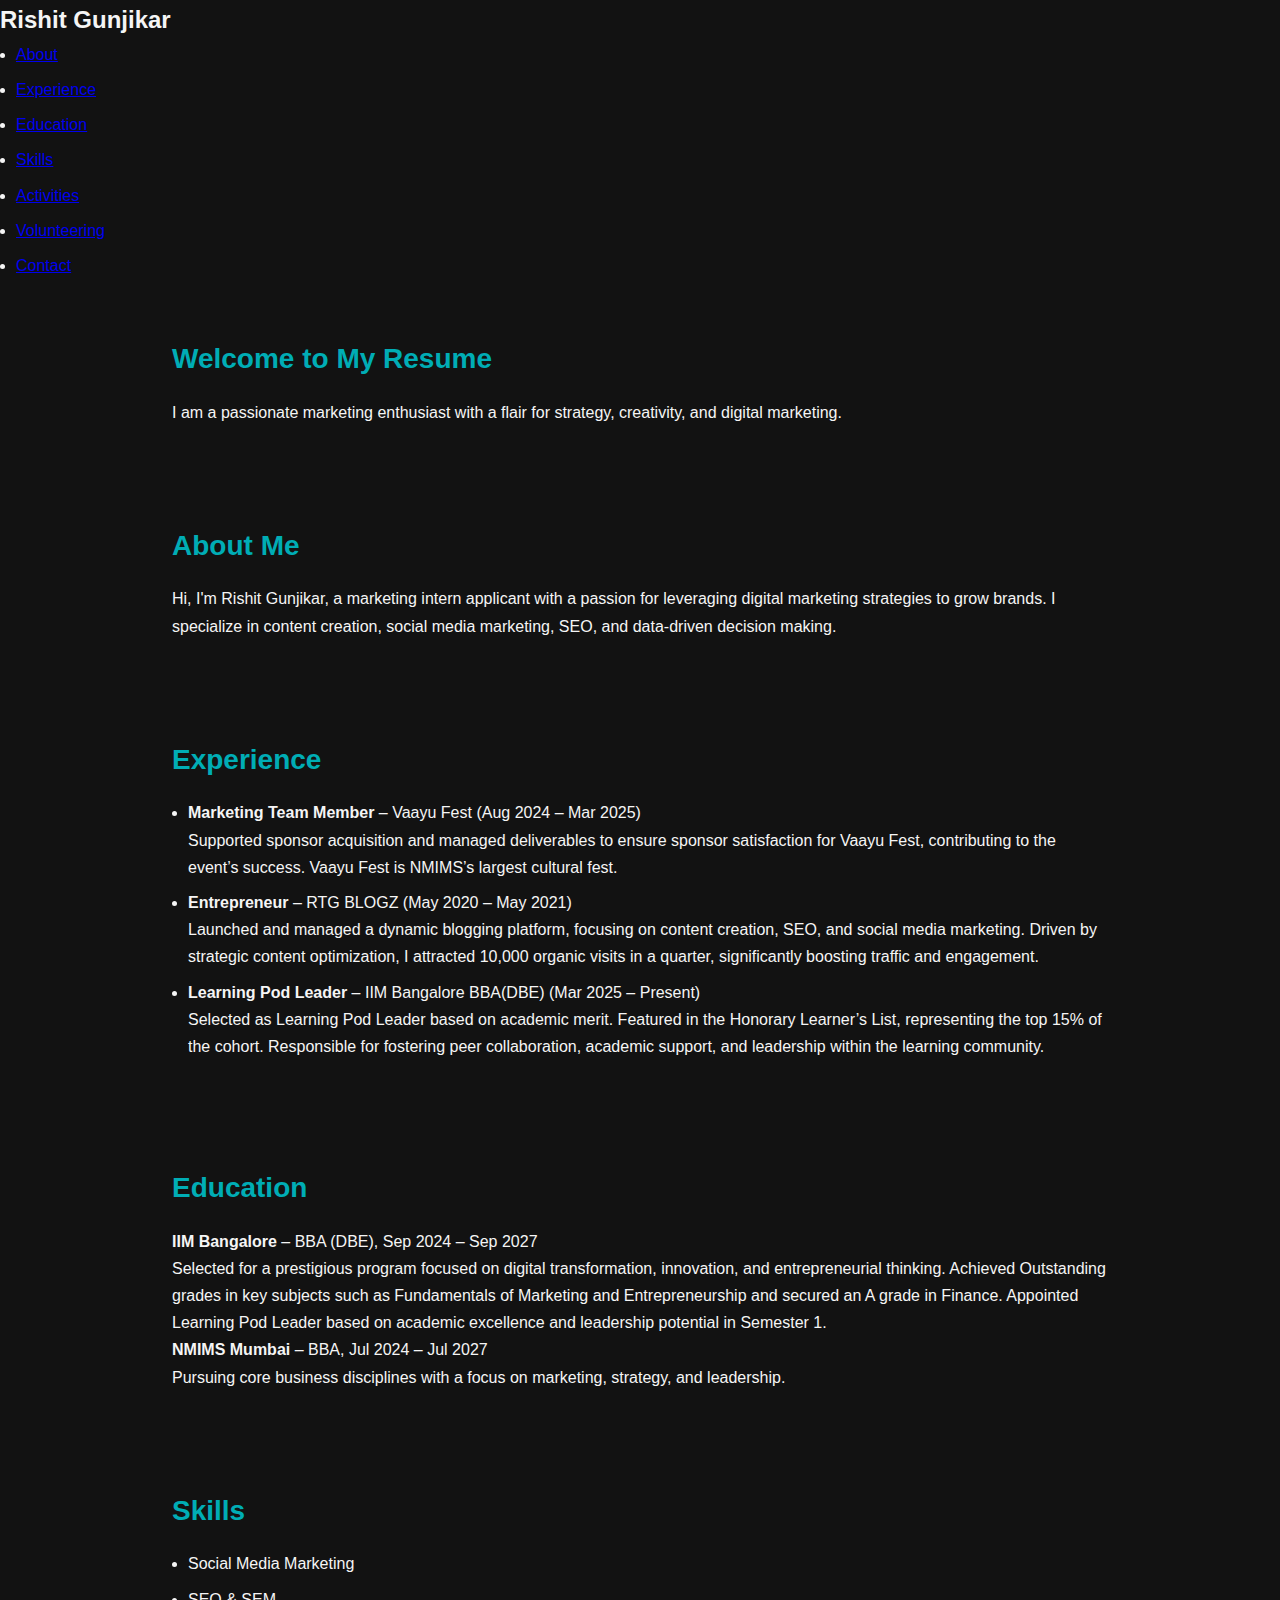
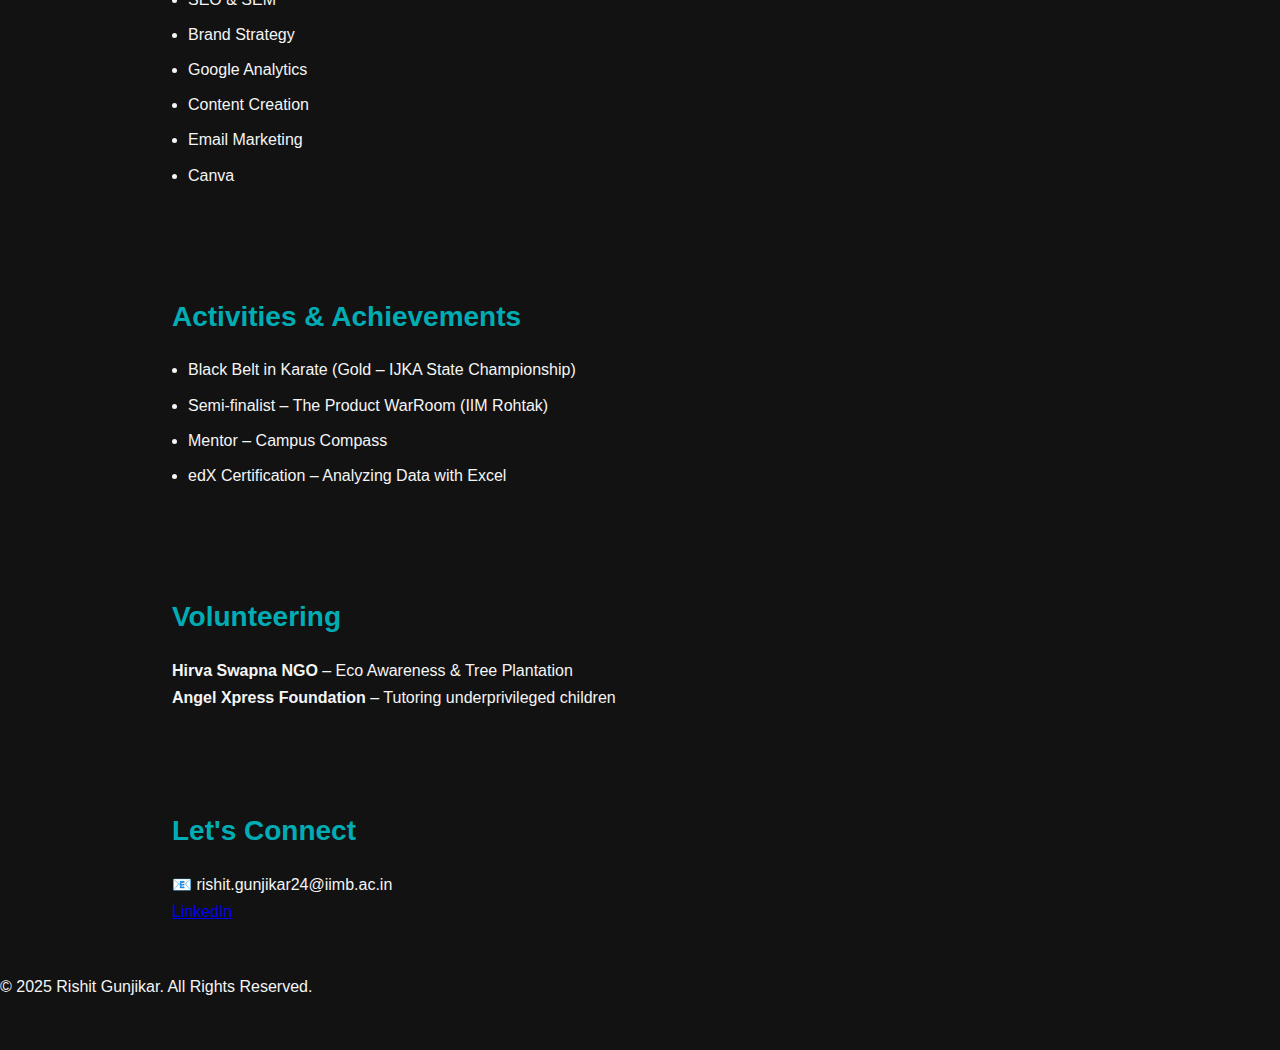
==== commit 7e85ab4f: "Update index.html" ====
--- a/index.html
+++ b/index.html
@@ -2,94 +2,115 @@
 <html lang="en">
 <head>
   <meta charset="UTF-8" />
-  <meta name="viewport" content="width=device-width, initial-scale=1.0" />
-  <title>Rishit Gunjikar | Marketing Intern</title>
-  <link rel="stylesheet" href="styles.css" />
-  <link href="https://fonts.googleapis.com/css2?family=Montserrat:wght@400;600;700&display=swap" rel="stylesheet" />
-  <script defer src="script.js"></script>
+  <meta name="viewport" content="width=device-width, initial-scale=1.0"/>
+  <title>Rishit Gunjikar – Resume</title>
+  <link rel="stylesheet" href="styles.css"/>
+  <link href="https://fonts.googleapis.com/css2?family=Poppins:wght@400;600&display=swap" rel="stylesheet"/>
 </head>
 <body>
-  <header>
-    <nav class="navbar">
+  <header id="navbar">
+    <div class="container nav-container">
       <h1 class="logo">Rishit Gunjikar</h1>
-      <button class="hamburger" id="hamburger">&#9776;</button>
-      <ul class="nav-links" id="nav-links">
-        <li><a href="#about">About</a></li>
-        <li><a href="#experience">Experience</a></li>
-        <li><a href="#education">Education</a></li>
-        <li><a href="#skills">Skills</a></li>
-        <li><a href="#activities">Achievements</a></li>
-        <li><a href="#volunteer">Volunteering</a></li>
-        <li><a href="#contact">Contact</a></li>
-      </ul>
-    </nav>
+      <nav>
+        <ul id="nav-links">
+          <li><a href="#about">About</a></li>
+          <li><a href="#experience">Experience</a></li>
+          <li><a href="#education">Education</a></li>
+          <li><a href="#skills">Skills</a></li>
+          <li><a href="#activities">Activities</a></li>
+          <li><a href="#volunteering">Volunteering</a></li>
+          <li><a href="#contact">Contact</a></li>
+        </ul>
+        <div id="hamburger" class="hamburger">&#9776;</div>
+      </nav>
+    </div>
   </header>
 
-  <section class="hero">
-    <h2>Welcome to My Resume</h2>
-    <p>I am a passionate marketing enthusiast with a flair for strategy, creativity, and digital marketing.</p>
+  <section id="hero">
+    <div class="container">
+      <h2>Welcome to My Resume</h2>
+      <p>I am a passionate marketing enthusiast with a flair for strategy, creativity, and digital marketing.</p>
+    </div>
   </section>
 
-  <section id="about">
+  <section id="about" class="container section">
     <h2>About Me</h2>
-    <p>
-      Hi, I'm Rishit Gunjikar, a marketing intern applicant with a passion for leveraging digital marketing strategies to grow brands. I specialize in content creation, social media marketing, SEO, and data-driven decision making.
-    </p>
+    <p>Hi, I'm Rishit Gunjikar, a marketing intern applicant with a passion for leveraging digital marketing strategies to grow brands. I specialize in content creation, social media marketing, SEO, and data-driven decision making.</p>
   </section>
 
-  <section id="experience">
+  <section id="experience" class="container section">
     <h2>Experience</h2>
     <ul>
-      <li><strong>Marketing Department Member</strong> – Vaayu Fest (Aug 2024 - Mar 2025)</li>
-      <li><strong>Entrepreneur</strong> – RTG BLOGZ (May 2020 - May 2021)</li>
-      <li><strong>Learning Pod Leader</strong> – IIM Bangalore (Mar 2025 - Present)</li>
-      <li><strong>Campus Compass Mentor</strong> – Mentored students on career & college (Dec 2024 - Mar 2025)</li>
-      <li><strong>Consulting Case Participant</strong> – Semi-finalist at IIM Rohtak & IIT Bombay (2024)</li>
+      <li><strong>Marketing Team Member</strong> – Vaayu Fest (Aug 2024 – Mar 2025)<br>
+Supported sponsor acquisition and managed deliverables to ensure sponsor satisfaction for Vaayu Fest, contributing to the event’s success. Vaayu Fest is NMIMS’s largest cultural fest.</li>
+      <li><strong>Entrepreneur</strong> – RTG BLOGZ (May 2020 – May 2021)<br>
+Launched and managed a dynamic blogging platform, focusing on content creation, SEO, and social media marketing. Driven by strategic content optimization, I attracted 10,000 organic visits in a quarter, significantly boosting traffic and engagement.</li>
+      <li><strong>Learning Pod Leader</strong> – IIM Bangalore BBA(DBE) (Mar 2025 – Present)<br>
+Selected as Learning Pod Leader based on academic merit. Featured in the Honorary Learner’s List, representing the top 15% of the cohort. Responsible for fostering peer collaboration, academic support, and leadership within the learning community.</li>
     </ul>
   </section>
 
-  <section id="education">
+  <section id="education" class="container section">
     <h2>Education</h2>
-    <ul>
-      <li><strong>BBA (DBE)</strong> – IIM Bangalore (2024–2027)</li>
-      <li><strong>BBA</strong> – NMIMS University, Mumbai (2024–2027)</li>
-    </ul>
+    <p><strong>IIM Bangalore</strong> – BBA (DBE), Sep 2024 – Sep 2027<br>
+Selected for a prestigious program focused on digital transformation, innovation, and entrepreneurial thinking. Achieved Outstanding grades in key subjects such as Fundamentals of Marketing and Entrepreneurship and secured an A grade in Finance. Appointed Learning Pod Leader based on academic excellence and leadership potential in Semester 1.</p>
+    <p><strong>NMIMS Mumbai</strong> – BBA, Jul 2024 – Jul 2027<br>
+Pursuing core business disciplines with a focus on marketing, strategy, and leadership.</p>
   </section>
 
-  <section id="skills">
+  <section id="skills" class="container section">
     <h2>Skills</h2>
-    <ul class="skill-tags">
+    <ul class="skills">
       <li>Social Media Marketing</li>
+      <li>SEO & SEM</li>
+      <li>Brand Strategy</li>
+      <li>Google Analytics</li>
       <li>Content Creation</li>
-      <li>SEO & SEM</li>
-      <li>Google Ads</li>
-      <li>Analytics</li>
+      <li>Email Marketing</li>
       <li>Canva</li>
     </ul>
   </section>
 
-  <section id="activities">
+  <section id="activities" class="container section">
     <h2>Activities & Achievements</h2>
     <ul>
-      <li>Black Belt in Karate, IJKA – State Gold Medalist</li>
-      <li>edX Verified Certificate: Analyzing Data with Excel</li>
-      <li>Leadership roles in college, academic honors</li>
+      <li>Black Belt in Karate (Gold – IJKA State Championship)</li>
+      <li>Semi-finalist – The Product WarRoom (IIM Rohtak)</li>
+      <li>Mentor – Campus Compass</li>
+      <li>edX Certification – Analyzing Data with Excel</li>
     </ul>
   </section>
 
-  <section id="volunteer">
+  <section id="volunteering" class="container section">
     <h2>Volunteering</h2>
-    <ul>
-      <li><strong>Hirva Swapna NGO</strong> – Tree plantation & awareness</li>
-      <li><strong>Angel Xpress Foundation</strong> – Tutored underprivileged students</li>
-    </ul>
+    <p><strong>Hirva Swapna NGO</strong> – Eco Awareness & Tree Plantation</p>
+    <p><strong>Angel Xpress Foundation</strong> – Tutoring underprivileged children</p>
   </section>
 
-  <section id="contact">
-    <h2>Let’s Connect</h2>
-    <p>Email: <a href="mailto:rishit.gunjikar24@iimb.ac.in">rishit.gunjikar24@iimb.ac.in</a></p>
-    <p>LinkedIn: <a href="https://linkedin.com" target="_blank">View Profile</a></p>
+  <section id="contact" class="container section">
+    <h2>Let's Connect</h2>
+    <p>📧 rishit.gunjikar24@iimb.ac.in</p>
+    <p><a href="https://www.linkedin.com/in/rishitgunjikar" target="_blank">LinkedIn</a></p>
+  </section>
+
+  <footer class="container">
     <p>© 2025 Rishit Gunjikar. All Rights Reserved.</p>
-  </section>
+  </footer>
+
+  <!-- JavaScript for hamburger toggle -->
+  <script>
+    const toggle = document.getElementById('hamburger');
+    const nav = document.getElementById('nav-links');
+
+    toggle.addEventListener('click', () => {
+      nav.classList.toggle('active');
+    });
+
+    document.querySelectorAll('#nav-links a').forEach(link => {
+      link.addEventListener('click', () => {
+        nav.classList.remove('active');
+      });
+    });
+  </script>
 </body>
 </html>
--- a/styles.css
+++ b/styles.css
@@ -1,40 +1,133 @@
-/* Google Font */
-@import url('https://fonts.googleapis.com/css2?family=Roboto:wght@400;700&display=swap');
-
-/* General Reset & Font */
-body {
+/* Reset & Base */
+* {
   margin: 0;
   padding: 0;
-  font-family: 'Roboto', sans-serif;
-  background-color: #f5f5f5;
-  color: #333;
+  box-sizing: border-box;
 }
 
-/* Header */
-#navbar {
-  background-color: #111;
-  padding: 20px 0;
+body {
+  font-family: 'Montserrat', sans-serif;
+  background-color: #121212;
+  color: #f5f5f5;
+  line-height: 1.7;
+  padding-bottom: 50px;
 }
 
-#navbar .container {
+/* Navigation Bar */
+.navbar {
+  background: #1f1f1f;
+  padding: 1rem 2rem;
   display: flex;
   justify-content: space-between;
   align-items: center;
-  max-width: 1100px;
-  margin: 0 auto;
-  padding: 0 20px;
+  flex-wrap: wrap;
+  position: sticky;
+  top: 0;
+  z-index: 1000;
 }
 
-#navbar h1 {
-  color: white;
-  font-size: 28px;
-  margin: 0;
+.logo {
+  font-size: 1.5rem;
+  font-weight: 700;
 }
 
 .nav-links {
+  list-style: none;
   display: flex;
-  gap: 20px;
+  gap: 1.5rem;
 }
 
-.nav-links a {
-  color: white
+.nav-links li a {
+  color: #f5f5f5;
+  text-decoration: none;
+  transition: color 0.3s ease;
+}
+
+.nav-links li a:hover {
+  color: #00adb5;
+}
+
+.hamburger {
+  display: none;
+  font-size: 1.8rem;
+  background: none;
+  border: none;
+  color: #f5f5f5;
+  cursor: pointer;
+}
+
+/* Section Styling */
+section {
+  padding: 3rem 2rem;
+  max-width: 1000px;
+  margin: auto;
+}
+
+section h2 {
+  font-size: 1.75rem;
+  margin-bottom: 1rem;
+  color: #00adb5;
+}
+
+ul {
+  padding-left: 1rem;
+}
+
+ul li {
+  margin-bottom: 0.5rem;
+}
+
+/* Skills */
+.skill-tags {
+  display: flex;
+  flex-wrap: wrap;
+  gap: 0.5rem;
+}
+
+.skill-tags li {
+  background: #292929;
+  padding: 0.5rem 1rem;
+  border-radius: 20px;
+  font-size: 0.9rem;
+}
+
+/* Hero */
+.hero {
+  text-align: center;
+  background: #1a1a1a;
+  padding: 4rem 2rem;
+}
+
+.hero h2 {
+  font-size: 2rem;
+  margin-bottom: 1rem;
+}
+
+.hero p {
+  font-size: 1.1rem;
+  color: #ccc;
+}
+
+/* Responsive Design */
+@media (max-width: 768px) {
+  .nav-links {
+    display: none;
+    flex-direction: column;
+    width: 100%;
+    background: #1f1f1f;
+    padding-top: 1rem;
+  }
+
+  .nav-links li {
+    text-align: center;
+    margin-bottom: 1rem;
+  }
+
+  .hamburger {
+    display: block;
+  }
+
+  .nav-links.active {
+    display: flex;
+  }
+}
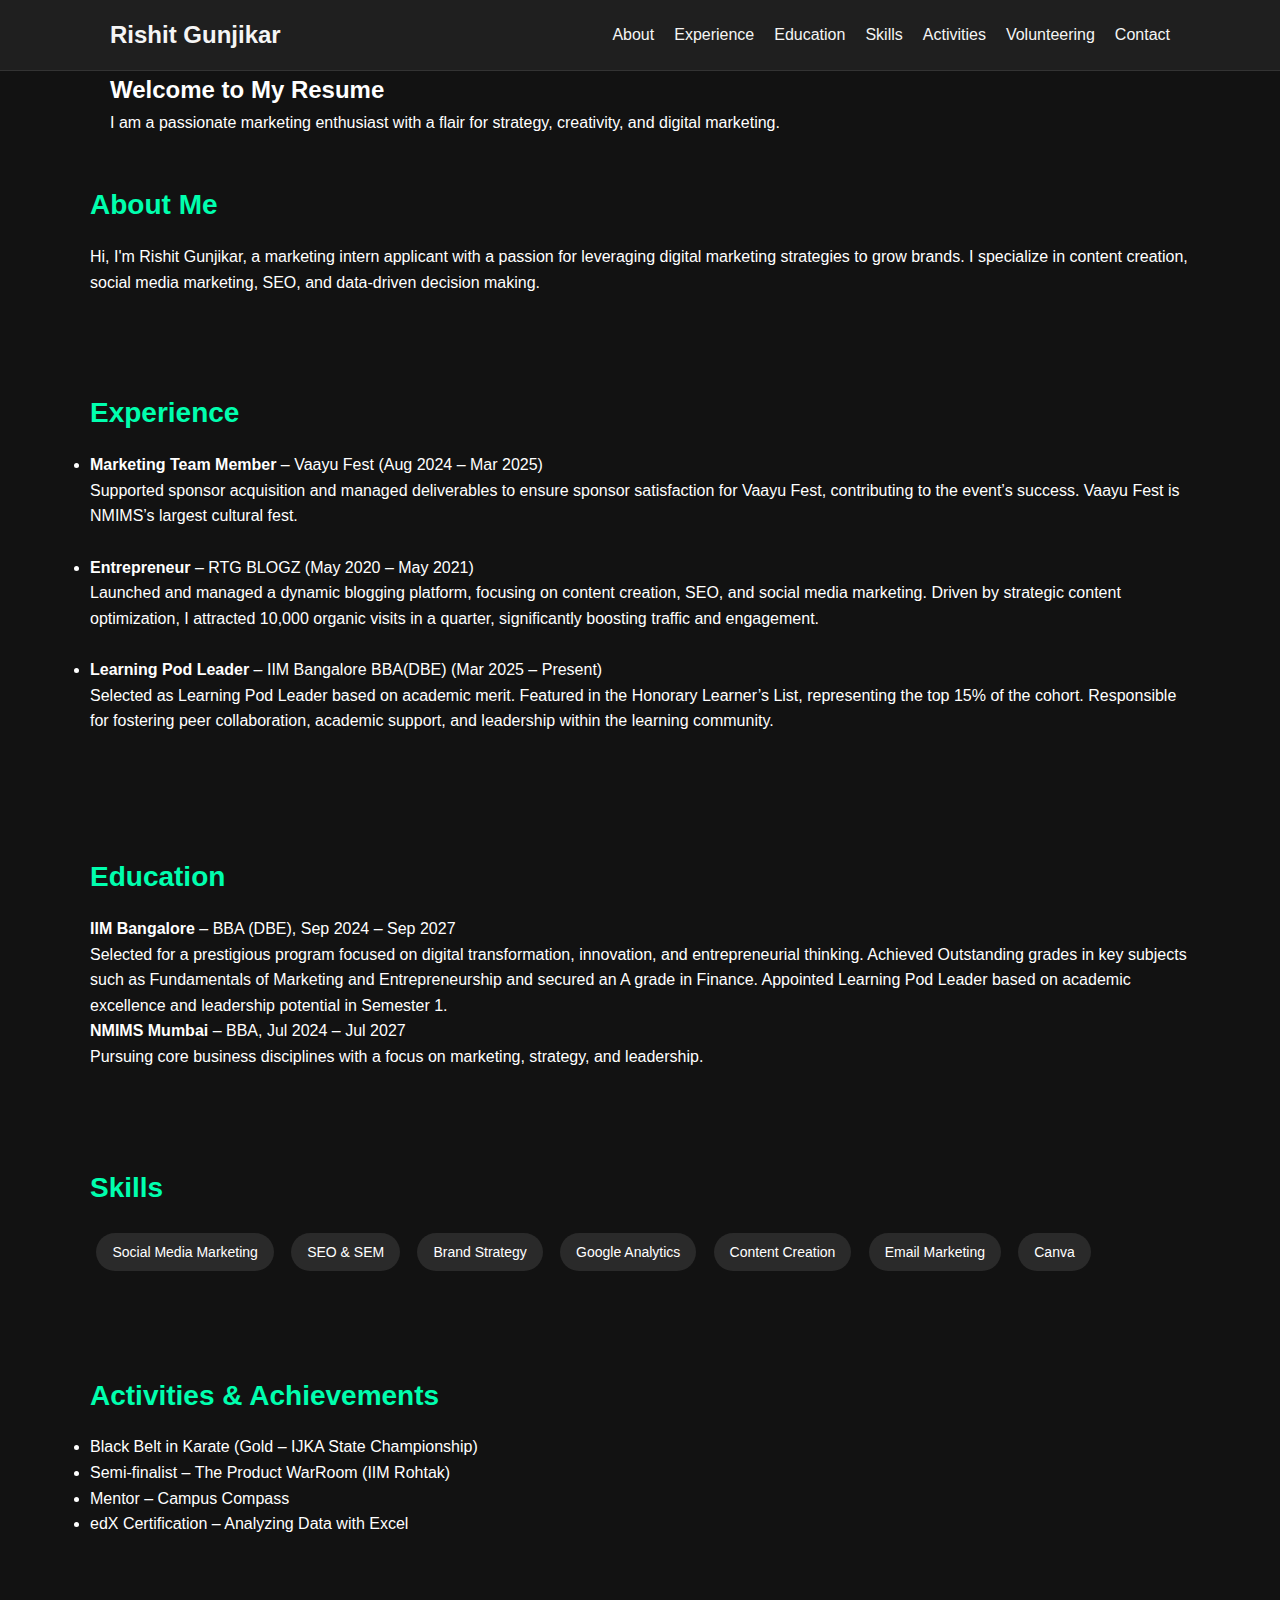
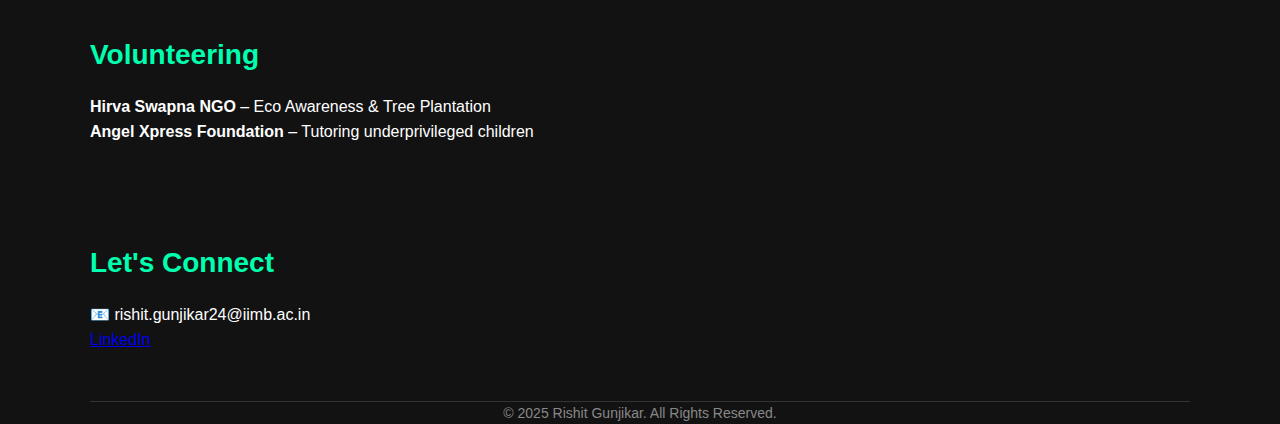
==== commit 73e25373: "Update index.html" ====
--- a/index.html
+++ b/index.html
@@ -42,11 +42,11 @@
     <h2>Experience</h2>
     <ul>
       <li><strong>Marketing Team Member</strong> – Vaayu Fest (Aug 2024 – Mar 2025)<br>
-Supported sponsor acquisition and managed deliverables to ensure sponsor satisfaction for Vaayu Fest, contributing to the event’s success. Vaayu Fest is NMIMS’s largest cultural fest.</li>
+Supported sponsor acquisition and managed deliverables to ensure sponsor satisfaction for Vaayu Fest, contributing to the event’s success. Vaayu Fest is NMIMS’s largest cultural fest.</li><br>
       <li><strong>Entrepreneur</strong> – RTG BLOGZ (May 2020 – May 2021)<br>
-Launched and managed a dynamic blogging platform, focusing on content creation, SEO, and social media marketing. Driven by strategic content optimization, I attracted 10,000 organic visits in a quarter, significantly boosting traffic and engagement.</li>
+Launched and managed a dynamic blogging platform, focusing on content creation, SEO, and social media marketing. Driven by strategic content optimization, I attracted 10,000 organic visits in a quarter, significantly boosting traffic and engagement.</li><br>
       <li><strong>Learning Pod Leader</strong> – IIM Bangalore BBA(DBE) (Mar 2025 – Present)<br>
-Selected as Learning Pod Leader based on academic merit. Featured in the Honorary Learner’s List, representing the top 15% of the cohort. Responsible for fostering peer collaboration, academic support, and leadership within the learning community.</li>
+Selected as Learning Pod Leader based on academic merit. Featured in the Honorary Learner’s List, representing the top 15% of the cohort. Responsible for fostering peer collaboration, academic support, and leadership within the learning community.</li><br>
     </ul>
   </section>
 
--- a/styles.css
+++ b/styles.css
@@ -1,4 +1,3 @@
-/* Reset & Base */
 * {
   margin: 0;
   padding: 0;
@@ -6,128 +5,121 @@
 }
 
 body {
-  font-family: 'Montserrat', sans-serif;
+  font-family: 'Roboto', sans-serif;
   background-color: #121212;
-  color: #f5f5f5;
-  line-height: 1.7;
-  padding-bottom: 50px;
+  color: #ffffff;
+  line-height: 1.6;
+div {
+  padding-left: 8px;
+padding-right: 8px;
+}
 }
 
-/* Navigation Bar */
-.navbar {
-  background: #1f1f1f;
-  padding: 1rem 2rem;
+.container {
+  max-width: 1100px;
+  margin: 0 auto;
+  padding: 0 20px;
+}
+
+header {
+  background-color: #1f1f1f;
+  padding: 1rem 0;
+  border-bottom: 1px solid #333;
+}
+
+.nav-container {
   display: flex;
   justify-content: space-between;
   align-items: center;
-  flex-wrap: wrap;
-  position: sticky;
-  top: 0;
-  z-index: 1000;
 }
 
 .logo {
-  font-size: 1.5rem;
-  font-weight: 700;
+  font-size: 24px;
+  font-weight: 600;
+  color: #f5f5f5;
 }
 
-.nav-links {
+nav ul {
+  display: flex;
   list-style: none;
-  display: flex;
-  gap: 1.5rem;
 }
 
-.nav-links li a {
+nav ul li {
+  margin-left: 20px;
+}
+
+nav ul li a {
   color: #f5f5f5;
   text-decoration: none;
+  font-weight: 500;
   transition: color 0.3s ease;
 }
 
-.nav-links li a:hover {
-  color: #00adb5;
+nav ul li a:hover {
+  color: #00ffae;
 }
 
 .hamburger {
   display: none;
-  font-size: 1.8rem;
-  background: none;
-  border: none;
+  font-size: 26px;
+  cursor: pointer;
   color: #f5f5f5;
-  cursor: pointer;
 }
 
-/* Section Styling */
-section {
-  padding: 3rem 2rem;
-  max-width: 1000px;
-  margin: auto;
+.section {
+  padding: 3rem 0;
 }
 
-section h2 {
-  font-size: 1.75rem;
+.section h2 {
+  font-size: 28px;
   margin-bottom: 1rem;
-  color: #00adb5;
+  color: #00ffae;
 }
 
-ul {
-  padding-left: 1rem;
+.skills li {
+  background-color: #2a2a2a;
+  display: inline-block;
+  margin: 0.4rem;
+  padding: 0.5rem 1rem;
+  border-radius: 20px;
+  font-size: 14px;
 }
 
-ul li {
-  margin-bottom: 0.5rem;
+footer {
+  text-align: center;
+  padding: 2rem 0;
+  font-size: 14px;
+  color: #888;
+  border-top: 1px solid #333;
 }
 
-/* Skills */
-.skill-tags {
-  display: flex;
-  flex-wrap: wrap;
-  gap: 0.5rem;
-}
-
-.skill-tags li {
-  background: #292929;
-  padding: 0.5rem 1rem;
-  border-radius: 20px;
-  font-size: 0.9rem;
-}
-
-/* Hero */
-.hero {
-  text-align: center;
-  background: #1a1a1a;
-  padding: 4rem 2rem;
-}
-
-.hero h2 {
-  font-size: 2rem;
-  margin-bottom: 1rem;
-}
-
-.hero p {
-  font-size: 1.1rem;
-  color: #ccc;
-}
-
-/* Responsive Design */
+/* Mobile responsiveness */
 @media (max-width: 768px) {
-  .nav-links {
+  nav ul {
     display: none;
     flex-direction: column;
+    position: absolute;
+    top: 65px;
+    right: 0;
     width: 100%;
-    background: #1f1f1f;
-    padding-top: 1rem;
+    background-color: #1f1f1f;
+    padding: 3rem;
+    z-index: 999;
   }
 
-  .nav-links li {
-    text-align: center;
-    margin-bottom: 1rem;
+  nav ul.active {
+    display: flex;
   }
 
   .hamburger {
     display: block;
   }
 
-  .nav-links.active {
-    display: flex;
+  .nav-container {
+    position: relative;
+  }
+
+  .logo {
+    font-size: 20px;
   }
 }
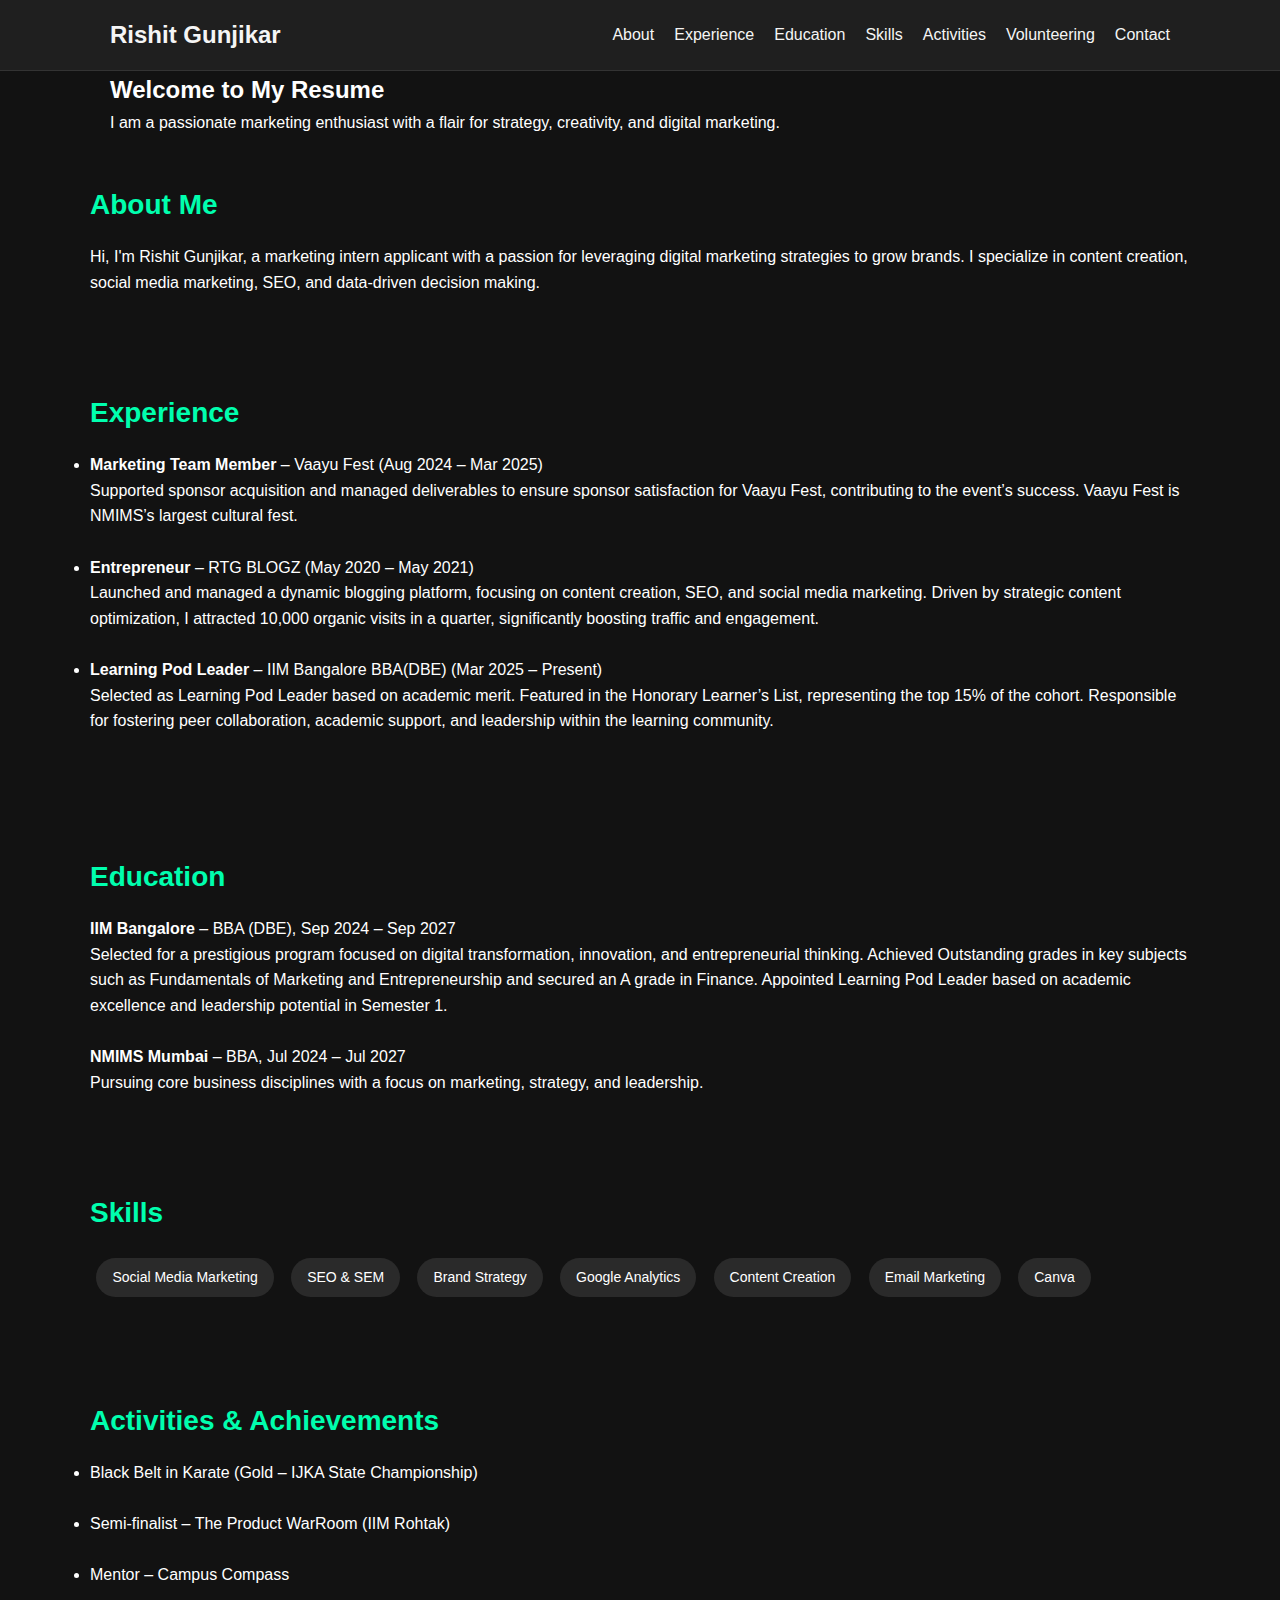
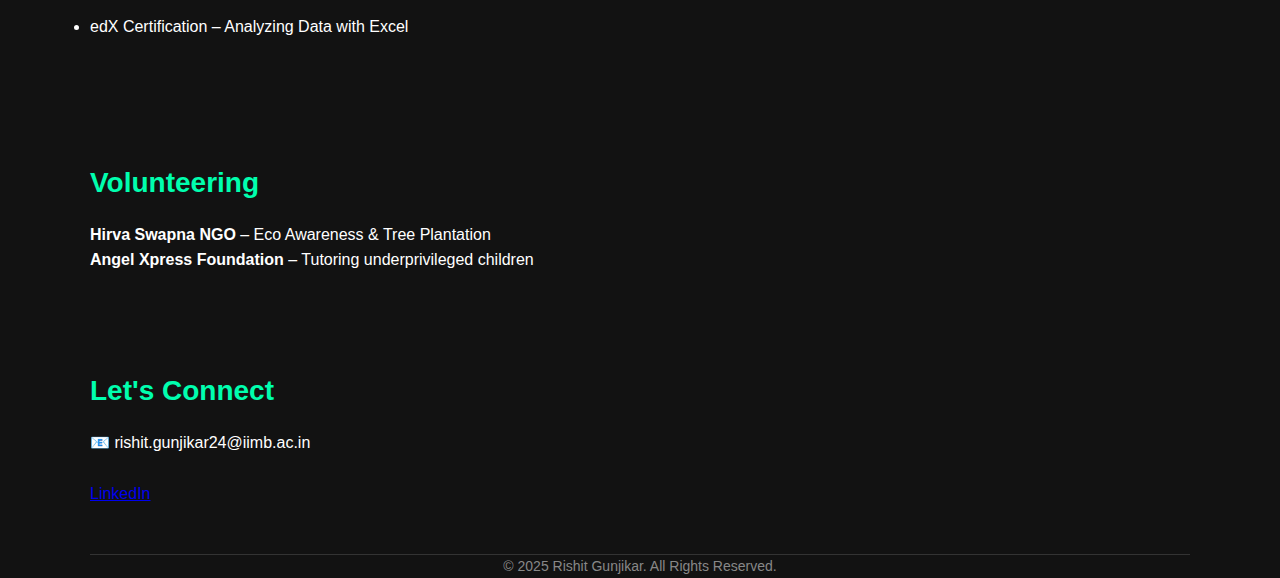
==== commit 9c693ebf: "Update index.html" ====
--- a/index.html
+++ b/index.html
@@ -54,7 +54,7 @@
     <h2>Education</h2>
     <p><strong>IIM Bangalore</strong> – BBA (DBE), Sep 2024 – Sep 2027<br>
 Selected for a prestigious program focused on digital transformation, innovation, and entrepreneurial thinking. Achieved Outstanding grades in key subjects such as Fundamentals of Marketing and Entrepreneurship and secured an A grade in Finance. Appointed Learning Pod Leader based on academic excellence and leadership potential in Semester 1.</p>
-    <p><strong>NMIMS Mumbai</strong> – BBA, Jul 2024 – Jul 2027<br>
+    <br><p><strong>NMIMS Mumbai</strong> – BBA, Jul 2024 – Jul 2027<br>
 Pursuing core business disciplines with a focus on marketing, strategy, and leadership.</p>
   </section>
 
@@ -74,10 +74,10 @@
   <section id="activities" class="container section">
     <h2>Activities & Achievements</h2>
     <ul>
-      <li>Black Belt in Karate (Gold – IJKA State Championship)</li>
-      <li>Semi-finalist – The Product WarRoom (IIM Rohtak)</li>
-      <li>Mentor – Campus Compass</li>
-      <li>edX Certification – Analyzing Data with Excel</li>
+      <li>Black Belt in Karate (Gold – IJKA State Championship)</li><br>
+      <li>Semi-finalist – The Product WarRoom (IIM Rohtak)</li><br>
+      <li>Mentor – Campus Compass</li><br>
+      <li>edX Certification – Analyzing Data with Excel</li><br>
     </ul>
   </section>
 
@@ -89,7 +89,7 @@
 
   <section id="contact" class="container section">
     <h2>Let's Connect</h2>
-    <p>📧 rishit.gunjikar24@iimb.ac.in</p>
+    <p>📧 rishit.gunjikar24@iimb.ac.in</p><br>
     <p><a href="https://www.linkedin.com/in/rishitgunjikar" target="_blank">LinkedIn</a></p>
   </section>
 
